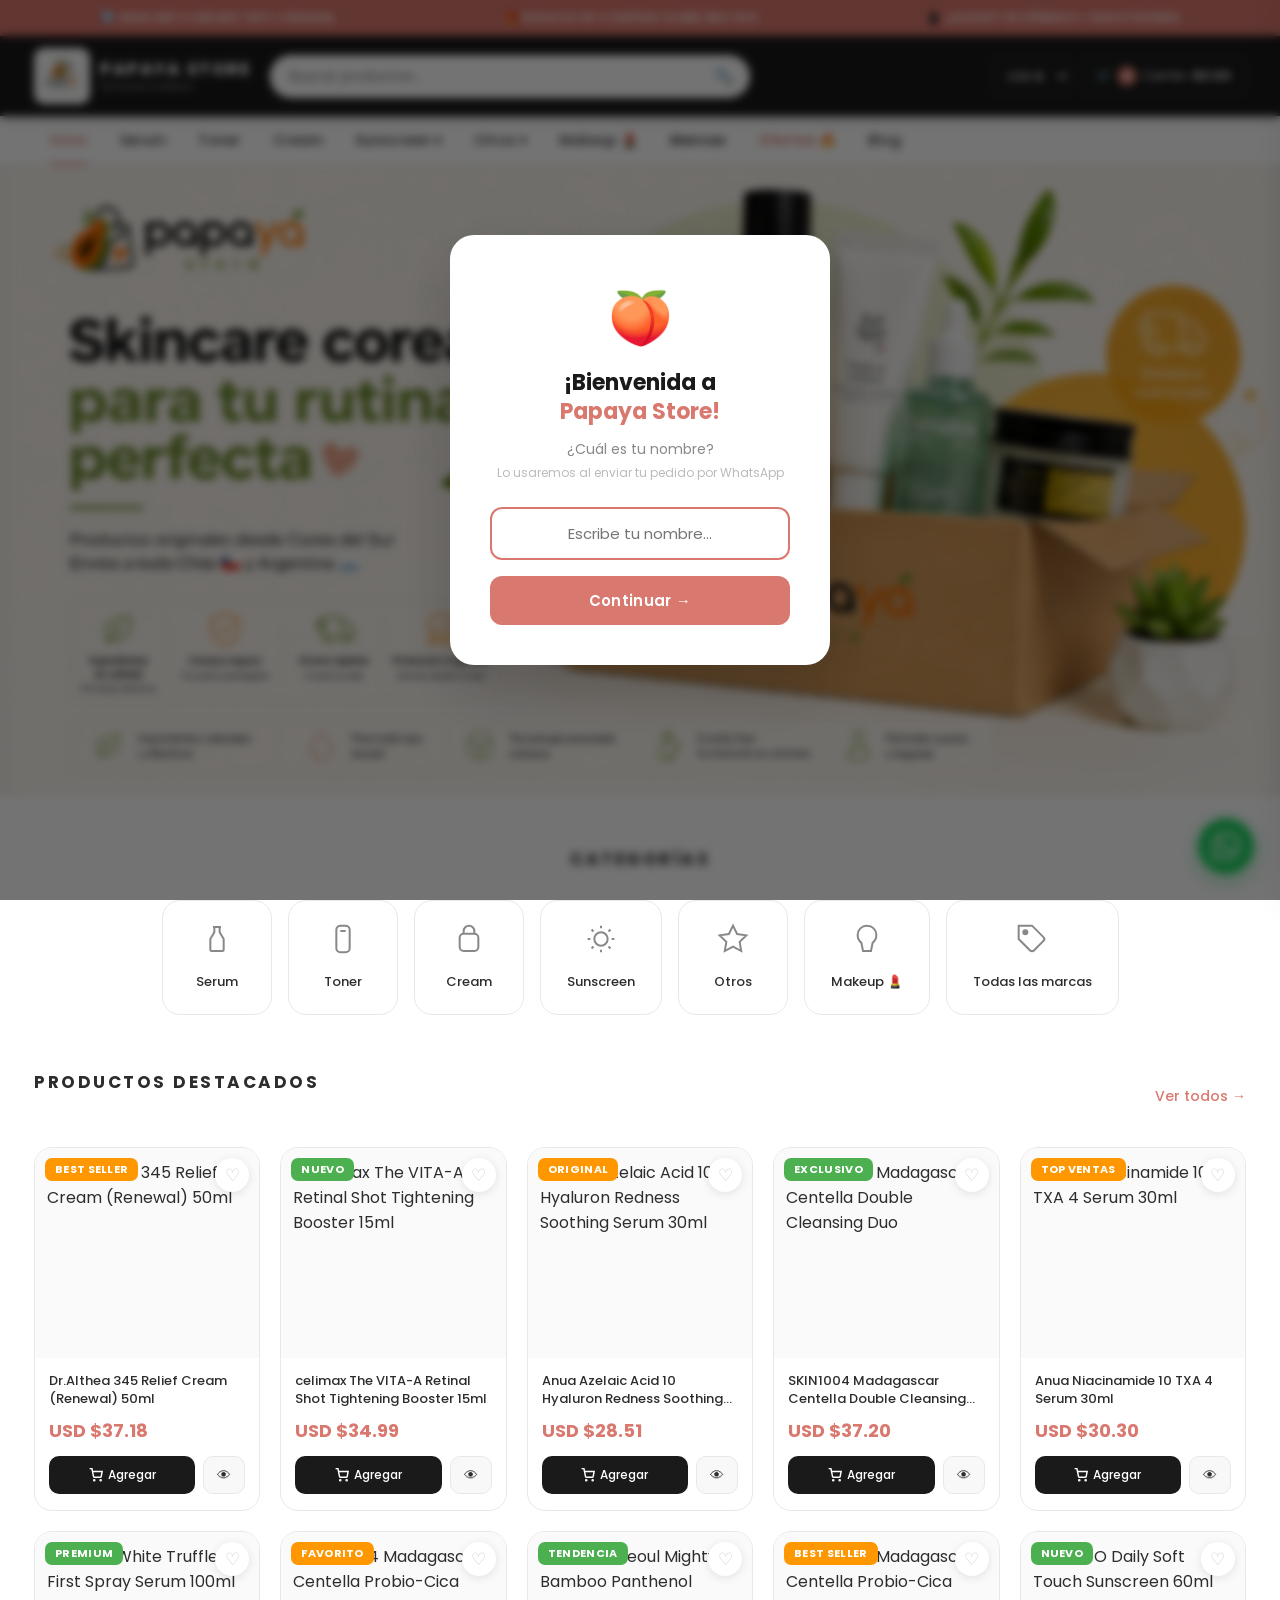
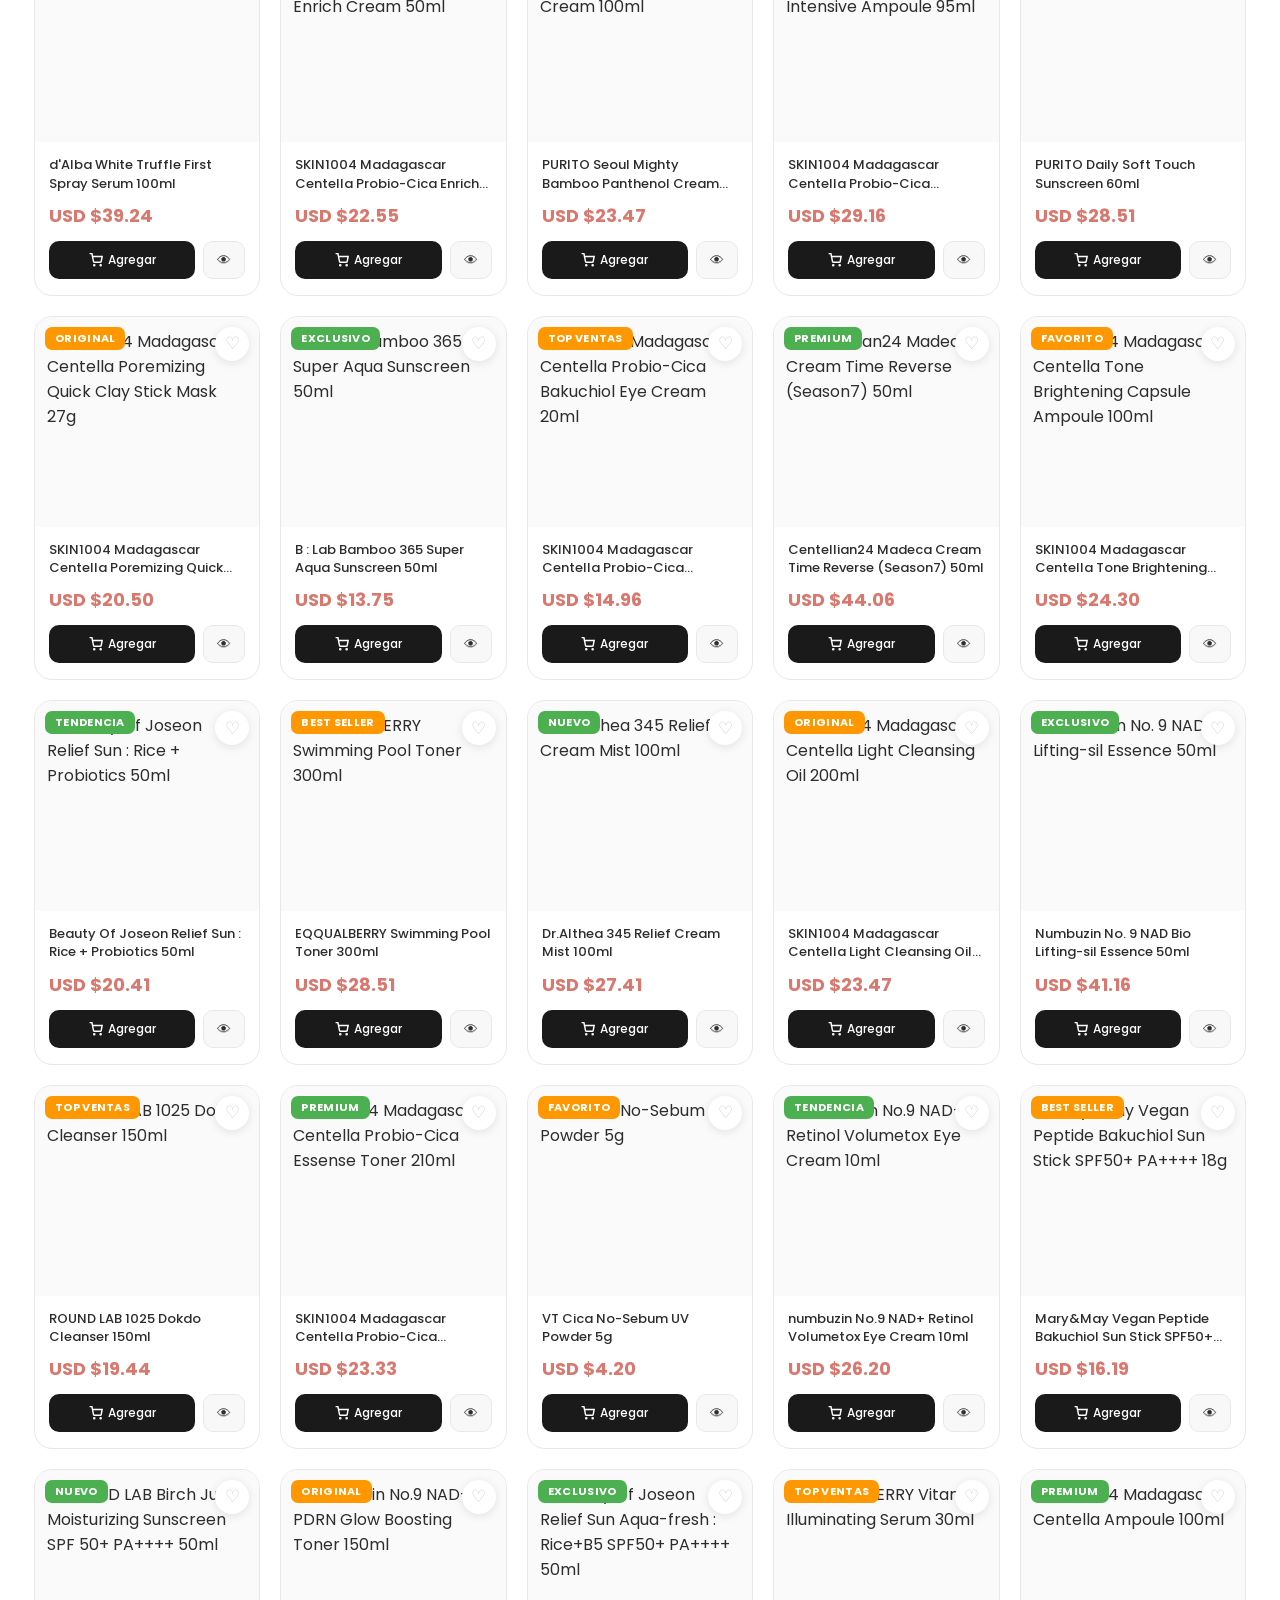
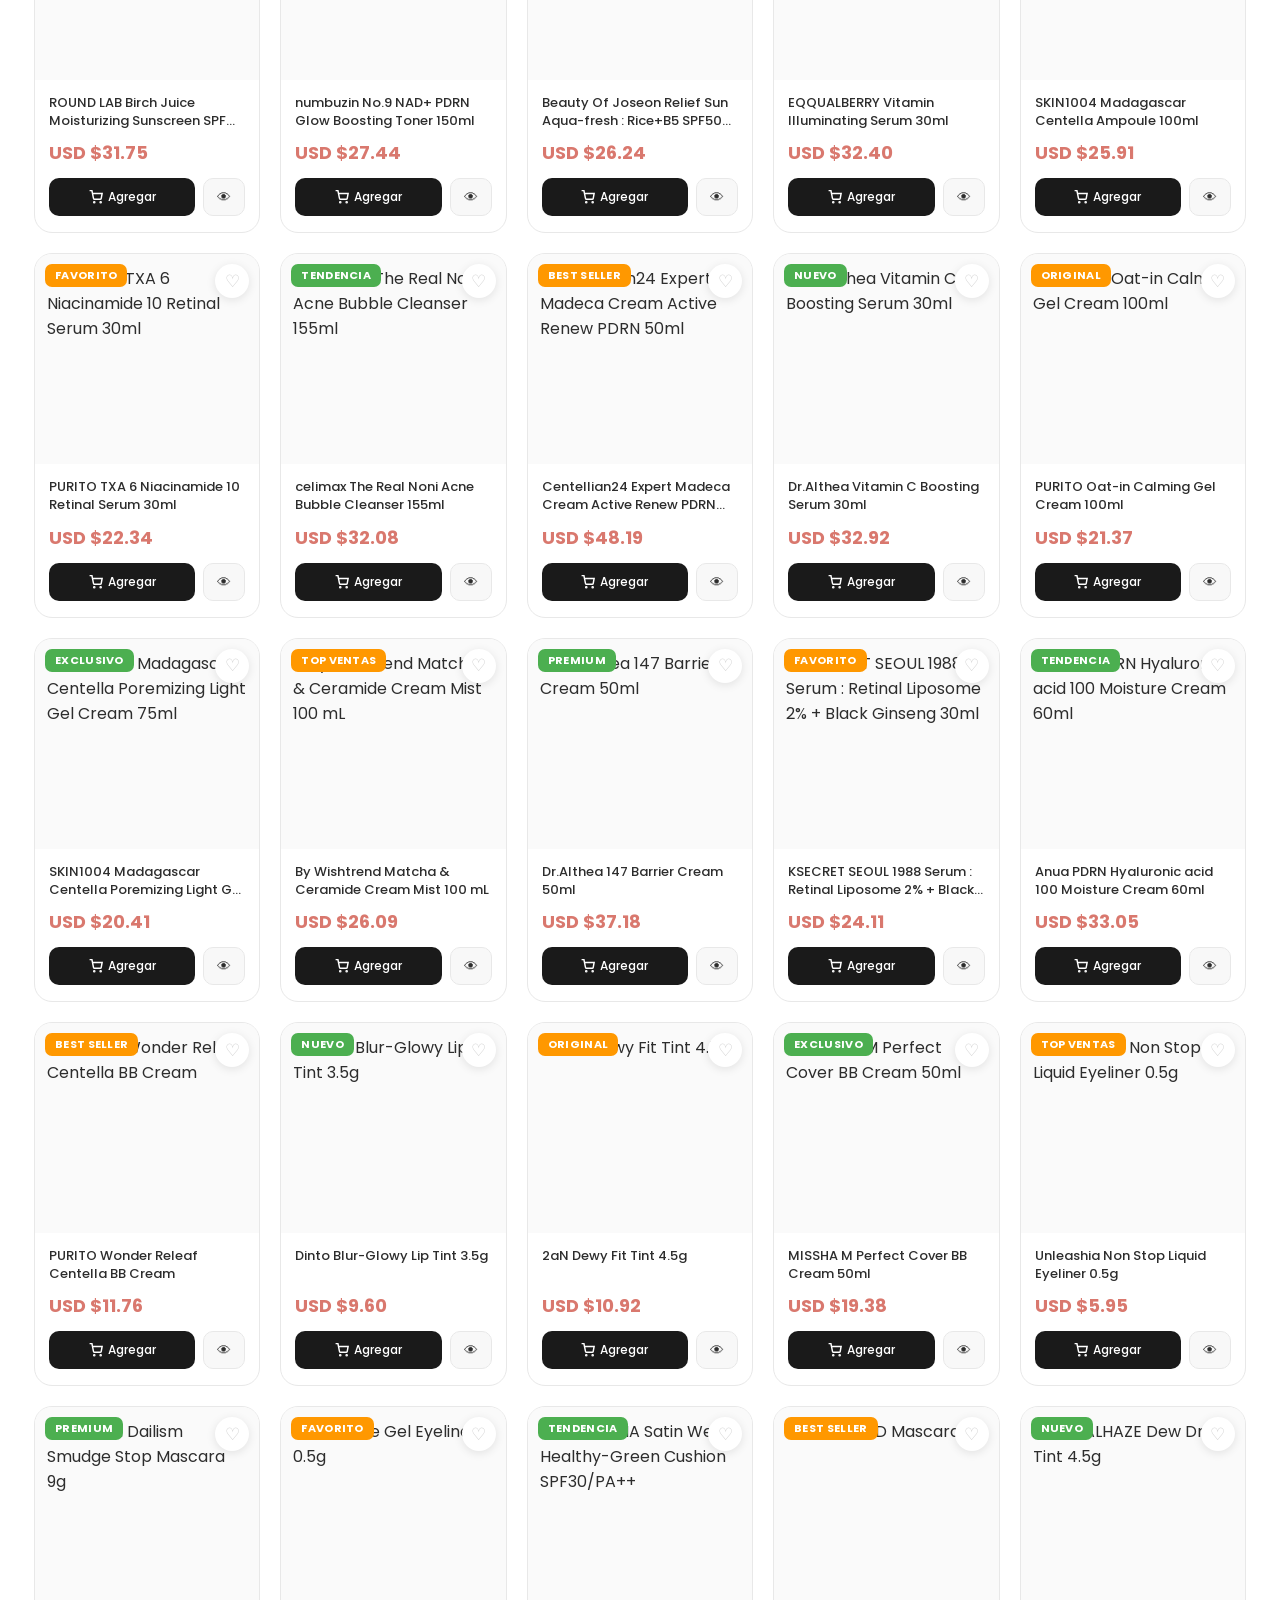
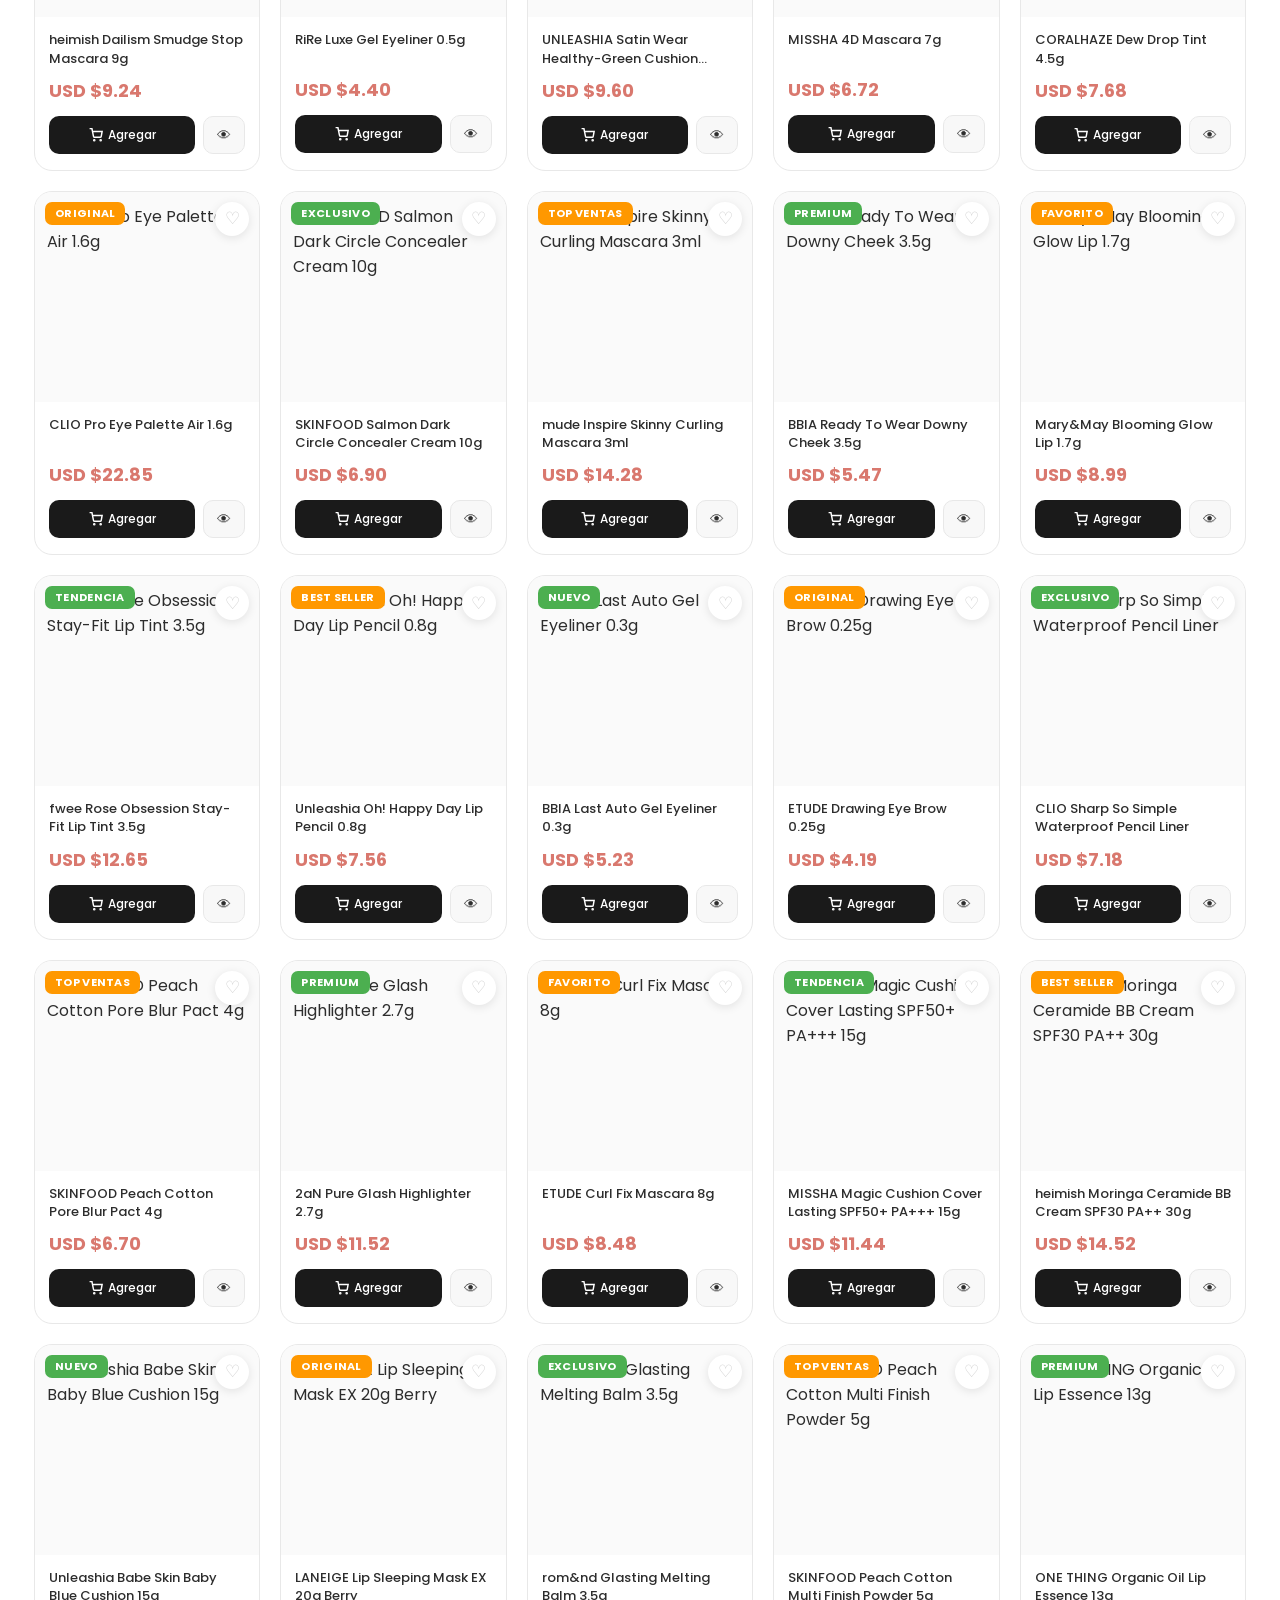
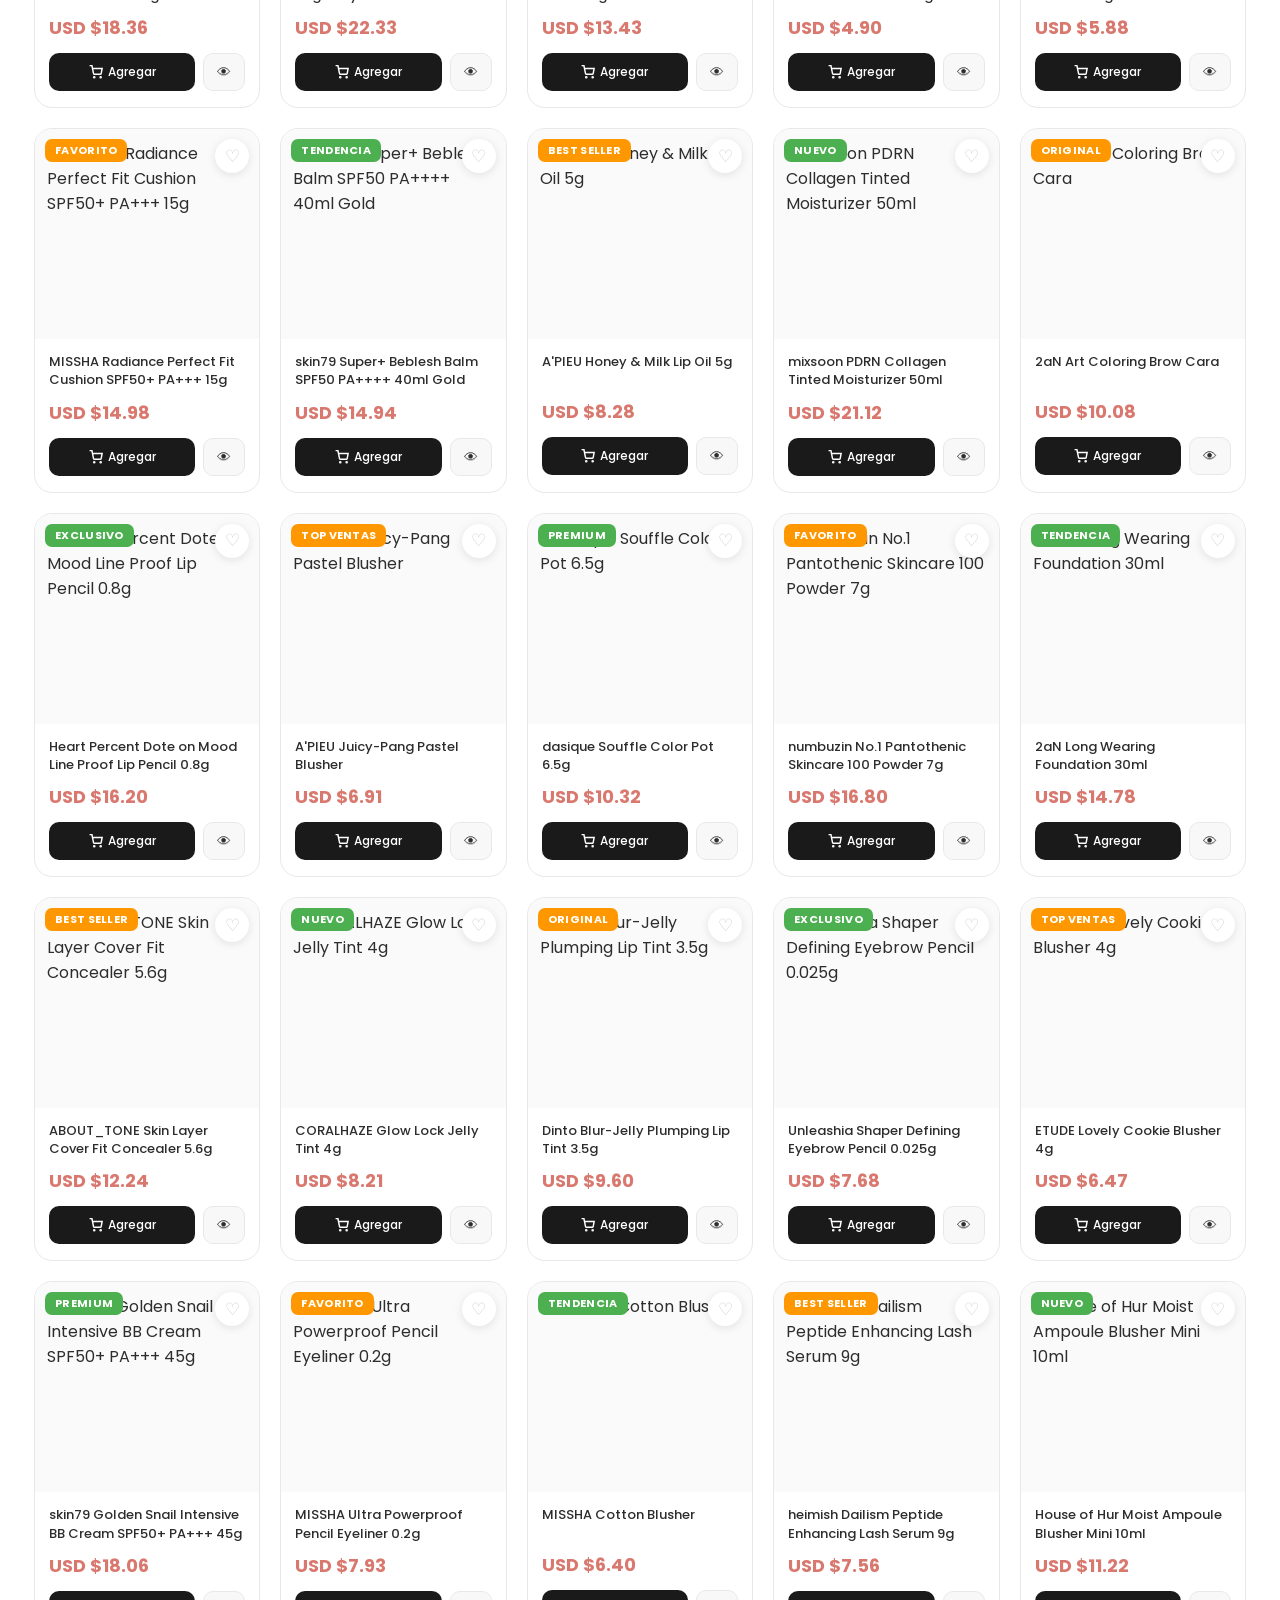
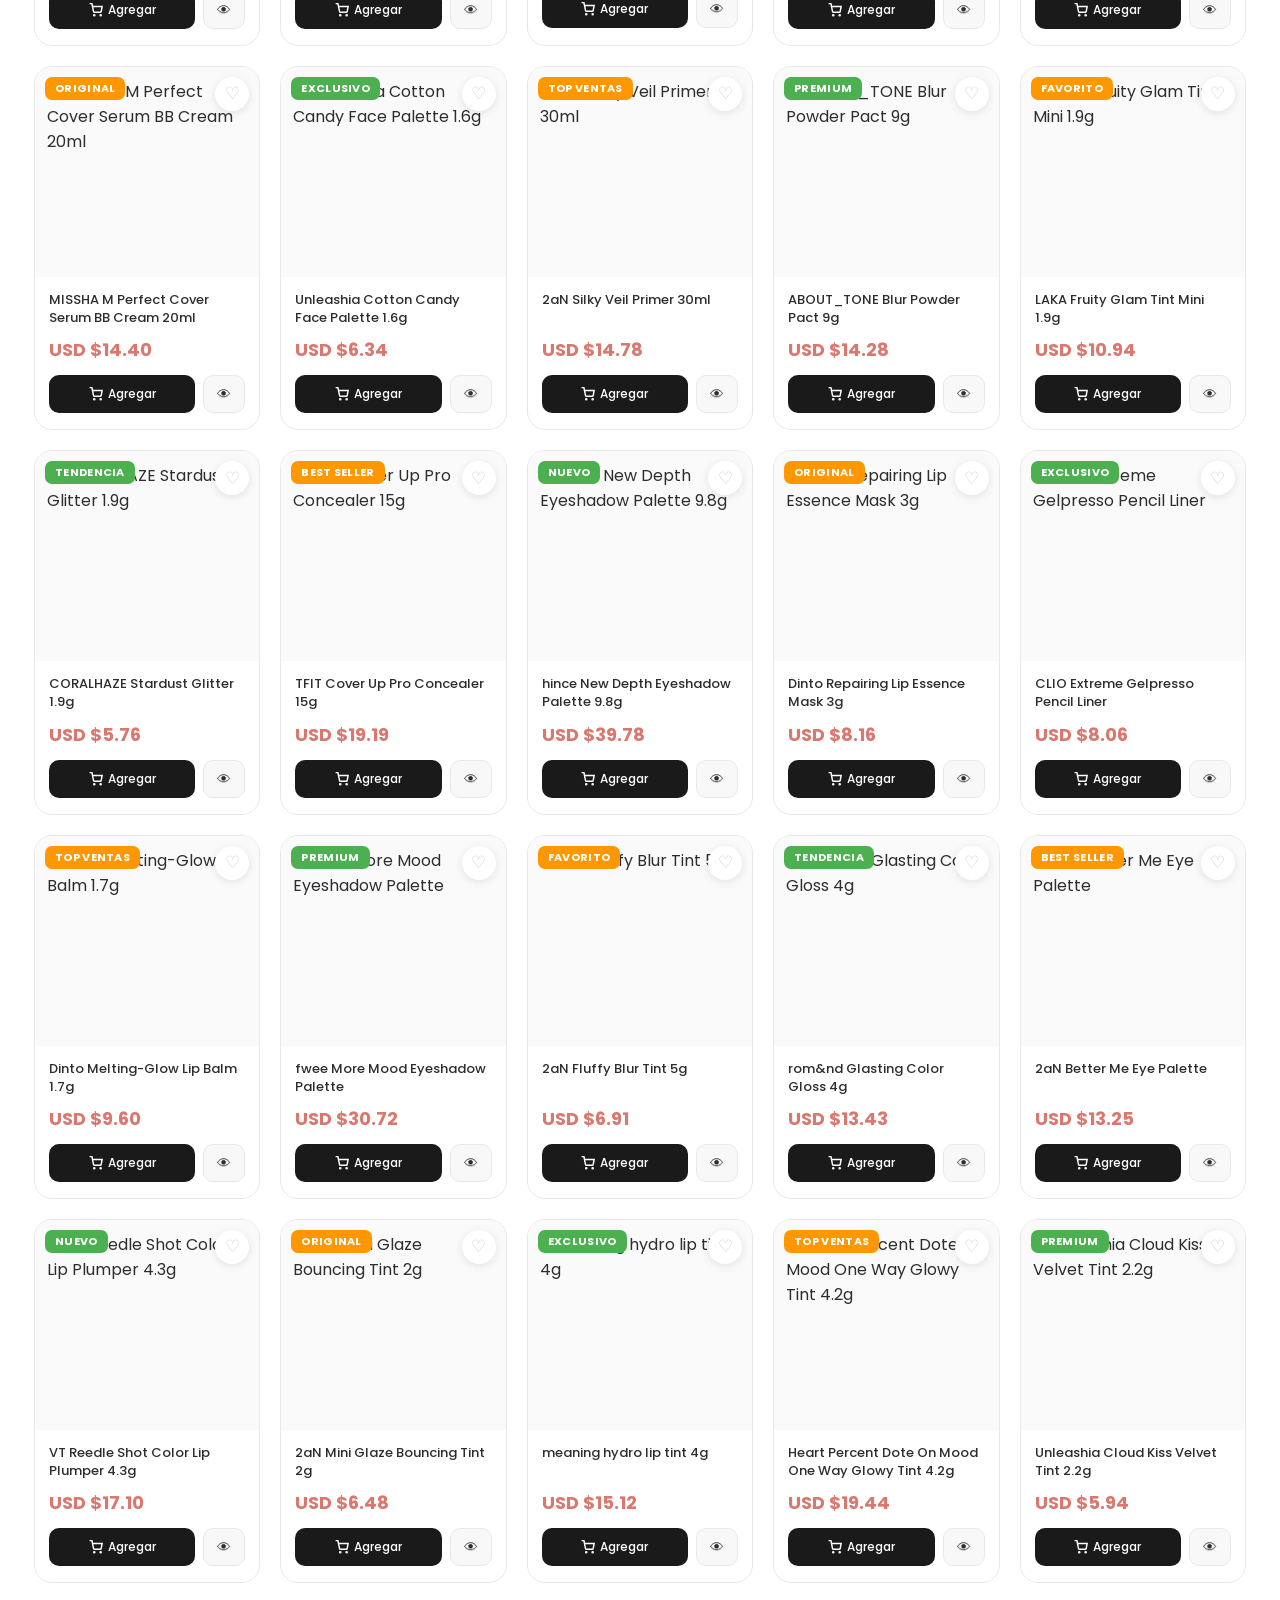
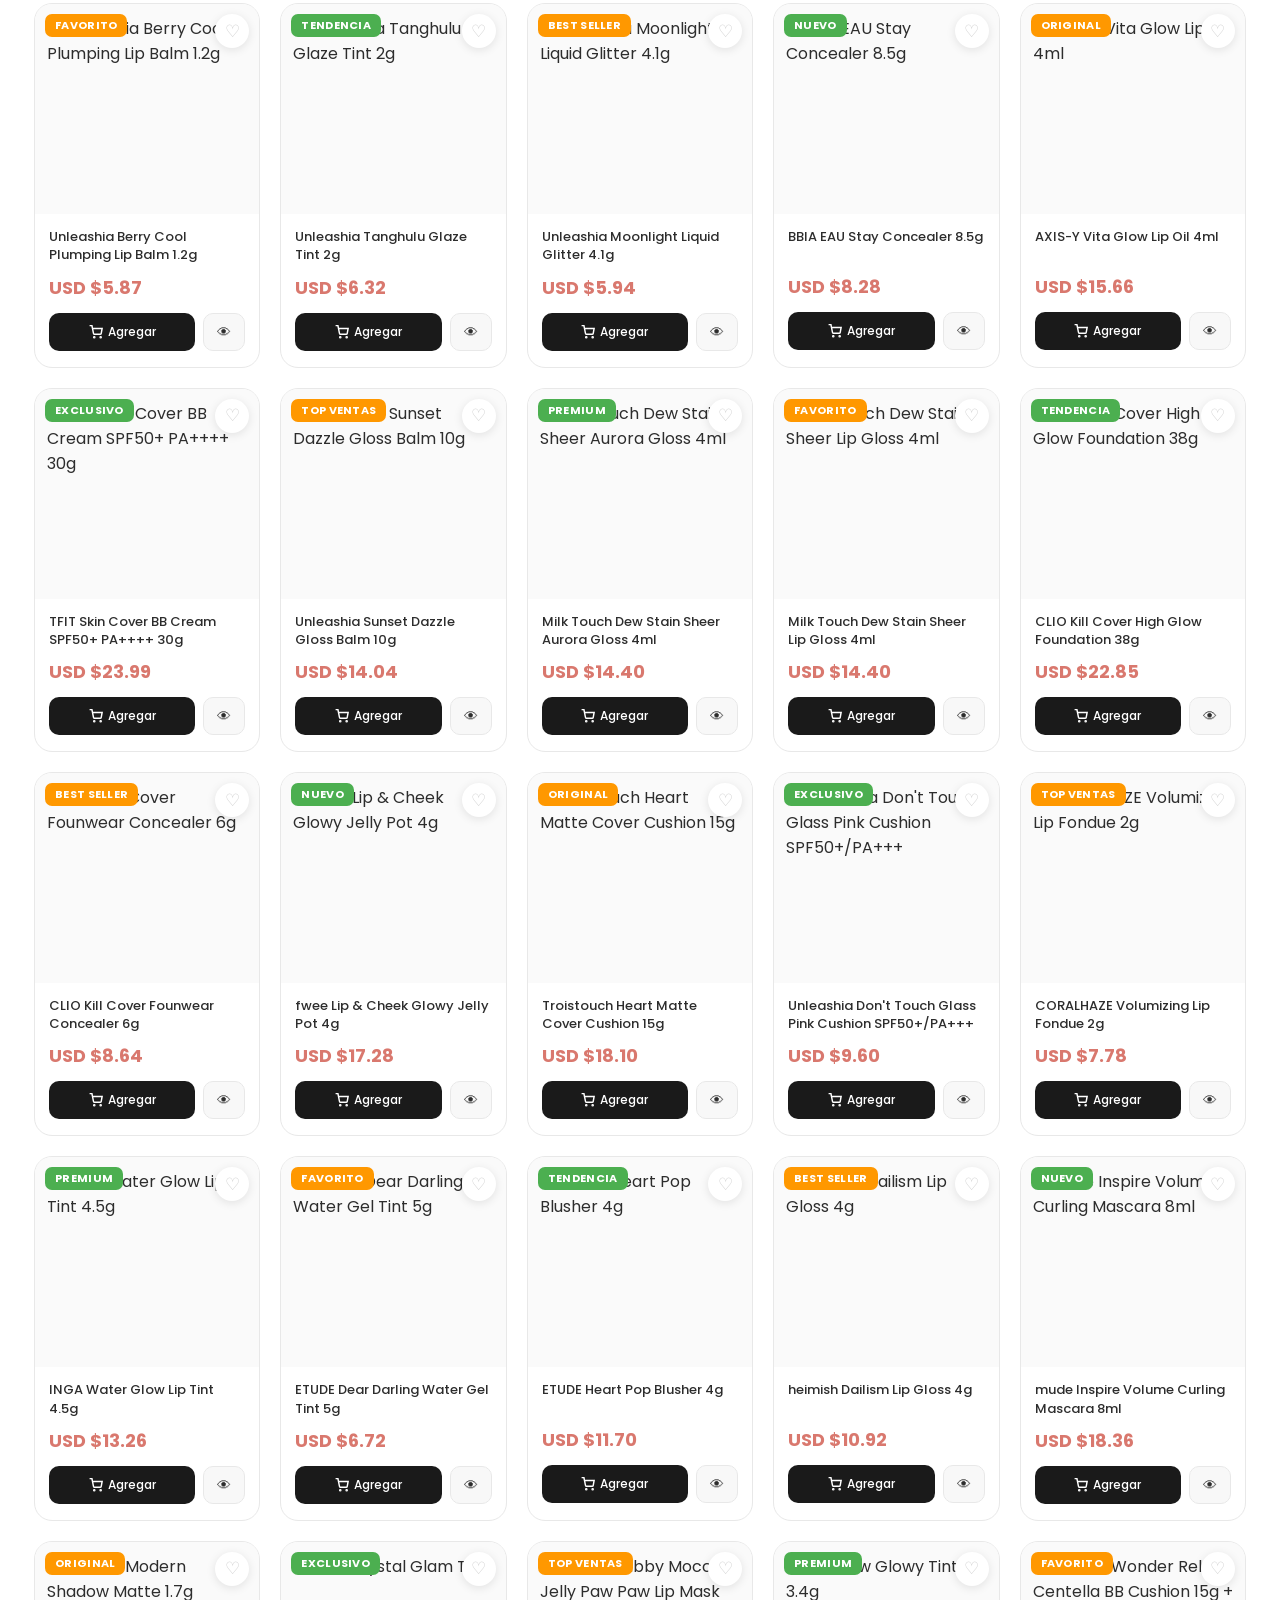
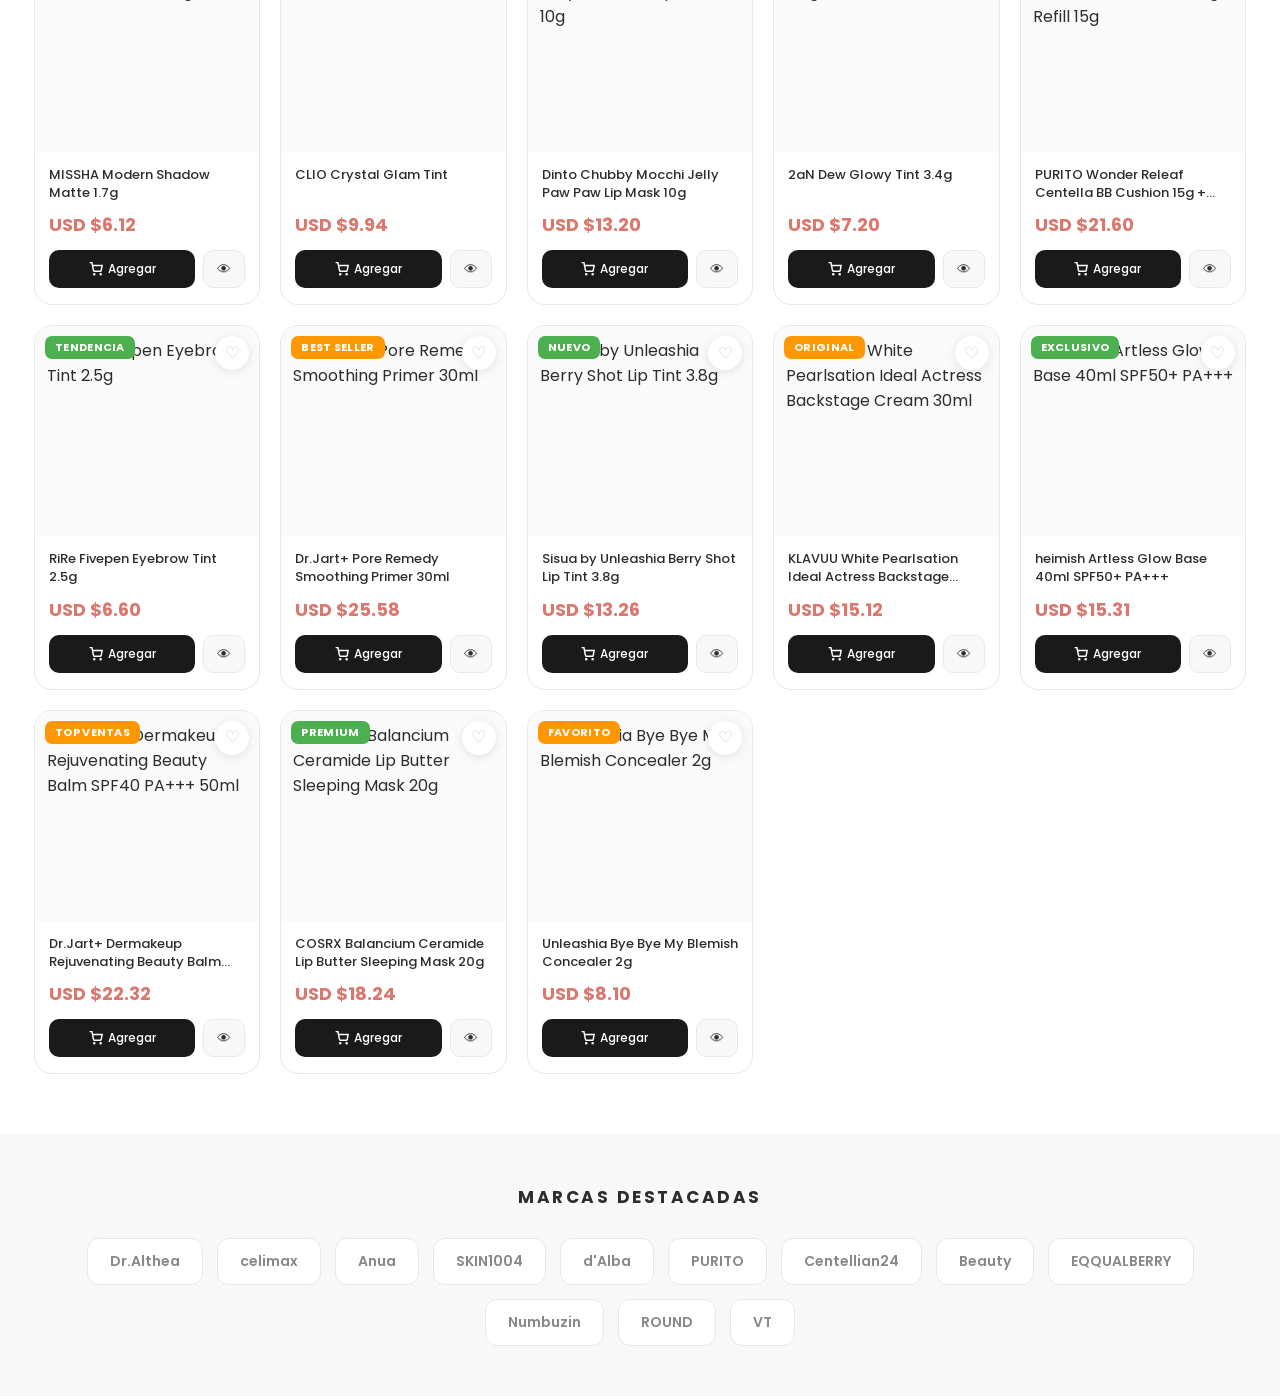
==== index.html @ 9beea519 "Add files via upload" ====
<!DOCTYPE html>
<html lang="es">
<head>
<meta charset="UTF-8">
<meta name="viewport" content="width=device-width,initial-scale=1">
<title>Papaya Store - Skincare Coreano</title>
<link href="https://fonts.googleapis.com/css2?family=Poppins:wght@300;400;500;600;700&display=swap" rel="stylesheet">
<link rel="stylesheet" href="css/style.css">
</head>
<body>

<!-- ANNOUNCE BAR -->
<div class="announce-bar">
  <div class="announce-items">
<span>💎 SKINCARE COREANO 100% ORIGINAL</span>
    <span>🎁 REGALOS EN COMPRAS SOBRE $60.000</span>
    <span>📱 ¿DUDAS? ESCRÍBENOS +56947326885</span>
  </div>
</div>

<!-- HEADER -->
<header class="header">
  <div class="header-inner">
    <div class="logo">
      <img src="img/logo.png" alt="Papaya Store" onerror="this.style.display='none'">
      <div class="logo-text">
        <span class="logo-name">PAPAYA STORE</span>
        <span class="logo-sub">Skincare Coreano</span>
      </div>
    </div>
    <div class="search-bar">
      <input type="text" id="searchInput" placeholder="Buscar productos...">
      <button>🔍</button>
    </div>
    <div class="header-actions">
      <div class="currency-wrap">
        <select id="currencySelect" onchange="cambiarMoneda(this.value)">
          <option value="usd">USD $</option>
          <option value="clp">CLP $</option>
          <option value="ars">ARS $</option>
        </select>
      </div>
<button class="btn-cart" onclick="toggleCart()">
        🛒 <span class="cart-badge-num" id="cartBadge">0</span>
        <span>Carrito</span>
        <span id="cartHeaderTotal">$0</span>
      </button>
    </div>
  </div>
</header>

<!-- NAV -->
<nav class="nav">
  <div class="nav-inner">
    <a href="#" class="nav-link active" data-cat="Todos" onclick="navClick(this,'Todos')">Inicio</a>
    <a href="#" class="nav-link" data-cat="Serum" onclick="navClick(this,'Serum')">Serum</a>
    <a href="#" class="nav-link" data-cat="Toner" onclick="navClick(this,'Toner')">Toner</a>
    <a href="#" class="nav-link" data-cat="Cream" onclick="navClick(this,'Cream')">Cream</a>
    <a href="#" class="nav-link" data-cat="Sunscreen" onclick="navClick(this,'Sunscreen')">Sunscreen ▾</a>
    <a href="#" class="nav-link" data-cat="Otros" onclick="navClick(this,'Otros')">Otros ▾</a>
    <a href="#" class="nav-link" data-cat="Makeup" onclick="navClick(this,'Makeup')">Makeup 💄</a>
    <a href="#" class="nav-link nav-marcas">Marcas</a>
    <a href="#" class="nav-link nav-ofertas">Ofertas 🔥</a>
    <a href="#" class="nav-link">Blog</a>
  </div>
</nav>

<!-- HERO -->
<section class="hero">
  <div class="hero-banner-wrap">
    <img src="img/hero-banner.png" alt="Skincare Coreano para tu rutina perfecta" class="hero-banner-img" onclick="document.getElementById('productos').scrollIntoView({behavior:'smooth'})" style="cursor:pointer">
  </div>
</section>

<!-- CATEGORIES -->
<section class="cats-section">
  <h2 class="section-title">CATEGORÍAS</h2>
  <div class="cats-grid">
    <div class="cat-card" onclick="navTo('Serum')">
      <div class="cat-icon">
        <svg width="32" height="32" viewBox="0 0 24 24" fill="none" stroke="currentColor" stroke-width="1.5"><path d="M9 3h6M10 3v4l-3 5v8a1 1 0 001 1h8a1 1 0 001-1v-8l-3-5V3"/></svg>
      </div>
      <span>Serum</span>
    </div>
    <div class="cat-card" onclick="navTo('Toner')">
      <div class="cat-icon">
        <svg width="32" height="32" viewBox="0 0 24 24" fill="none" stroke="currentColor" stroke-width="1.5"><rect x="7" y="2" width="10" height="20" rx="3"/><line x1="10" y1="6" x2="14" y2="6"/></svg>
      </div>
      <span>Toner</span>
    </div>
    <div class="cat-card" onclick="navTo('Cream')">
      <div class="cat-icon">
        <svg width="32" height="32" viewBox="0 0 24 24" fill="none" stroke="currentColor" stroke-width="1.5"><rect x="5" y="8" width="14" height="13" rx="3"/><path d="M8 8V6a4 4 0 018 0v2"/></svg>
      </div>
      <span>Cream</span>
    </div>
    <div class="cat-card" onclick="navTo('Sunscreen')">
      <div class="cat-icon">
        <svg width="32" height="32" viewBox="0 0 24 24" fill="none" stroke="currentColor" stroke-width="1.5"><circle cx="12" cy="12" r="5"/><line x1="12" y1="2" x2="12" y2="4"/><line x1="12" y1="20" x2="12" y2="22"/><line x1="2" y1="12" x2="4" y2="12"/><line x1="20" y1="12" x2="22" y2="12"/><line x1="4.93" y1="4.93" x2="6.34" y2="6.34"/><line x1="17.66" y1="17.66" x2="19.07" y2="19.07"/><line x1="4.93" y1="19.07" x2="6.34" y2="17.66"/><line x1="17.66" y1="6.34" x2="19.07" y2="4.93"/></svg>
      </div>
      <span>Sunscreen</span>
    </div>
    <div class="cat-card" onclick="navTo('Otros')">
      <div class="cat-icon">
        <svg width="32" height="32" viewBox="0 0 24 24" fill="none" stroke="currentColor" stroke-width="1.5"><path d="M12 2l3.09 6.26L22 9.27l-5 4.87 1.18 6.88L12 17.77l-6.18 3.25L7 14.14 2 9.27l6.91-1.01L12 2z"/></svg>
      </div>
      <span>Otros</span>
    </div>
    <div class="cat-card" onclick="navTo('Makeup')">
      <div class="cat-icon">
        <svg width="32" height="32" viewBox="0 0 24 24" fill="none" stroke="currentColor" stroke-width="1.5"><path d="M12 2C8 2 5 5 5 9c0 2.4 1.1 4.5 2.8 5.9L9 21h6l1.2-6.1C17.9 13.5 19 11.4 19 9c0-4-3-7-7-7z"/><line x1="9" y1="21" x2="15" y2="21"/></svg>
      </div>
      <span>Makeup 💄</span>
    </div>
    <div class="cat-card" onclick="navTo('Todos')">
      <div class="cat-icon">
        <svg width="32" height="32" viewBox="0 0 24 24" fill="none" stroke="currentColor" stroke-width="1.5"><path d="M20.59 13.41l-7.17 7.17a2 2 0 01-2.83 0L2 12V2h10l8.59 8.59a2 2 0 010 2.82z"/><circle cx="7" cy="7" r="1.5" fill="currentColor"/></svg>
      </div>
      <span>Todas las marcas</span>
    </div>
  </div>
</section>

<!-- FEATURED PRODUCTS -->
<section class="featured-section">
  <div class="section-header">
    <h2 class="section-title">PRODUCTOS DESTACADOS</h2>
    <a href="#" class="ver-todos" onclick="navTo('Todos');return false;">Ver todos →</a>
  </div>
  <div id="productos" class="products-grid"></div>
</section>

<!-- BRANDS -->
<section class="brands-section">
  <h2 class="section-title">MARCAS DESTACADAS</h2>
  <div class="brands-grid" id="brandsGrid"></div>
</section>

<!-- CART OVERLAY + SIDEBAR -->
<div class="cart-overlay" id="cartOverlay" onclick="toggleCart()"></div>
<div class="cart-sidebar" id="cartSidebar">
  <div class="cart-header">
    <h3>Tu carrito (<span id="cartCount">0</span>)</h3>
    <button class="cart-close" onclick="toggleCart()">✕</button>
  </div>
  <div class="cart-items" id="cartItems">
    <div class="cart-empty"><div class="empty-icon">🛒</div><p>Tu carrito está vacío</p></div>
  </div>
  <div class="cart-footer">
    <div class="cart-subtotal">
      <span>Subtotal (<span id="cartCountFooter">0</span> productos)</span>
      <strong id="cartTotalFooter">$0</strong>
    </div>
    <button class="btn-whatsapp" onclick="finalizarWhatsapp()">
      <svg viewBox="0 0 24 24" fill="white" width="18" height="18"><path d="M17.472 14.382c-.297-.149-1.758-.867-2.03-.967-.273-.099-.471-.148-.67.15-.197.297-.767.966-.94 1.164-.173.199-.347.223-.644.075-.297-.15-1.255-.463-2.39-1.475-.883-.788-1.48-1.761-1.653-2.059-.173-.297-.018-.458.13-.606.134-.133.298-.347.446-.52.149-.174.198-.298.298-.497.099-.198.05-.371-.025-.52-.075-.149-.669-1.612-.916-2.207-.242-.579-.487-.5-.669-.51-.173-.008-.371-.01-.57-.01-.198 0-.52.074-.792.372-.272.297-1.04 1.016-1.04 2.479 0 1.462 1.065 2.875 1.213 3.074.149.198 2.096 3.2 5.077 4.487.709.306 1.262.489 1.694.625.712.227 1.36.195 1.871.118.571-.085 1.758-.719 2.006-1.413.248-.694.248-1.289.173-1.413-.074-.124-.272-.198-.57-.347m-5.421 7.403h-.004a9.87 9.87 0 01-5.031-1.378l-.361-.214-3.741.982.998-3.648-.235-.374a9.86 9.86 0 01-1.51-5.26c.001-5.45 4.436-9.884 9.888-9.884 2.64 0 5.122 1.03 6.988 2.898a9.825 9.825 0 012.893 6.994c-.003 5.45-4.437 9.884-9.885 9.884m8.413-18.297A11.815 11.815 0 0012.05 0C5.495 0 .16 5.335.157 11.892c0 2.096.547 4.142 1.588 5.945L.057 24l6.305-1.654a11.882 11.882 0 005.683 1.448h.005c6.554 0 11.89-5.335 11.893-11.893a11.821 11.821 0 00-3.48-8.413z"/></svg>
      FINALIZAR POR WHATSAPP
    </button>
    <div class="secure-badge">🔒 Compra 100% segura · Tus datos están protegidos</div>
    <div class="promo-box">
      <div class="promo-tag">PROMO DEL MES</div>
      <p><strong>Próximamente</strong><br>¡Prepárate para ofertas exclusivas! 🎁</p>
    </div>
    <div class="why-papaya">
      <strong>¿POR QUÉ PAPAYA STORE?</strong>
      <ul>
        <li>✓ Productos 100% originales</li>
        <li>✓ Precios competitivos</li>
<li>✓ Atención rápida por WhatsApp</li>
      </ul>
    </div>
  </div>
</div>

<!-- MODAL DETALLE -->
<div id="modal" class="modal">
  <div class="modal-box">
    <span onclick="cerrarModal()" class="modal-close">✕</span>
    <div id="detalle"></div>
  </div>
</div>

<!-- POPUP NOMBRE -->
<div class="name-overlay" id="nameOverlay">
  <div class="name-popup">
    <div class="name-popup-logo">🍑</div>
    <h2>¡Bienvenida a<br><span>Papaya Store!</span></h2>
    <p>¿Cuál es tu nombre?<br><small>Lo usaremos al enviar tu pedido por WhatsApp</small></p>
    <input type="text" id="nameInput" placeholder="Escribe tu nombre..." maxlength="40">
    <button class="name-btn" onclick="guardarNombre()">Continuar →</button>
  </div>
</div>


<!-- WHATSAPP FLOAT -->
<a href="https://wa.me/56947326885" target="_blank" class="wa-float" title="Contáctanos por WhatsApp">
  <svg viewBox="0 0 24 24" fill="white" width="28" height="28"><path d="M17.472 14.382c-.297-.149-1.758-.867-2.03-.967-.273-.099-.471-.148-.67.15-.197.297-.767.966-.94 1.164-.173.199-.347.223-.644.075-.297-.15-1.255-.463-2.39-1.475-.883-.788-1.48-1.761-1.653-2.059-.173-.297-.018-.458.13-.606.134-.133.298-.347.446-.52.149-.174.198-.298.298-.497.099-.198.05-.371-.025-.52-.075-.149-.669-1.612-.916-2.207-.242-.579-.487-.5-.669-.51-.173-.008-.371-.01-.57-.01-.198 0-.52.074-.792.372-.272.297-1.04 1.016-1.04 2.479 0 1.462 1.065 2.875 1.213 3.074.149.198 2.096 3.2 5.077 4.487.709.306 1.262.489 1.694.625.712.227 1.36.195 1.871.118.571-.085 1.758-.719 2.006-1.413.248-.694.248-1.289.173-1.413-.074-.124-.272-.198-.57-.347m-5.421 7.403h-.004a9.87 9.87 0 01-5.031-1.378l-.361-.214-3.741.982.998-3.648-.235-.374a9.86 9.86 0 01-1.51-5.26c.001-5.45 4.436-9.884 9.888-9.884 2.64 0 5.122 1.03 6.988 2.898a9.825 9.825 0 012.893 6.994c-.003 5.45-4.437 9.884-9.885 9.884m8.413-18.297A11.815 11.815 0 0012.05 0C5.495 0 .16 5.335.157 11.892c0 2.096.547 4.142 1.588 5.945L.057 24l6.305-1.654a11.882 11.882 0 005.683 1.448h.005c6.554 0 11.89-5.335 11.893-11.893a11.821 11.821 0 00-3.48-8.413z"/></svg>
</a>

<script src="js/app.js"></script>
</body>
</html>
---- css/style.css ----
:root {
  --coral: #d9786e;
  --coral-light: #f5e8e6;
  --dark: #1a1a1a;
  --light-bg: #f8f8f8;
  --border: #e8e8e8;
  --text: #2d2d2d;
  --text-light: #888;
  --green-wa: #25d366;
  --shadow: 0 4px 20px rgba(0,0,0,.07);
}

* { box-sizing: border-box; margin: 0; padding: 0; }
body { font-family: Poppins, sans-serif; background: #fff; color: var(--text); }
a { text-decoration: none; }

/* ── ANNOUNCE BAR ── */
.announce-bar {
  background: var(--coral);
  color: #fff;
  font-size: 12px;
  font-weight: 500;
  padding: 9px 20px;
  letter-spacing: .3px;
}
.announce-items {
  display: flex;
  justify-content: space-around;
  flex-wrap: wrap;
  gap: 8px;
}
.announce-items span { white-space: nowrap; }

/* ── HEADER ── */
.header {
  background: var(--dark);
  padding: 12px 0;
  position: sticky;
  top: 0;
  z-index: 100;
  box-shadow: 0 2px 10px rgba(0,0,0,.3);
}
.header-inner {
  max-width: 1260px;
  margin: 0 auto;
  padding: 0 24px;
  display: flex;
  align-items: center;
  gap: 20px;
}
.logo {
  display: flex;
  align-items: center;
  gap: 10px;
  min-width: 170px;
}
.logo img {
  width: 56px;
  height: 56px;
  object-fit: contain;
  filter: none;
  background: #fff;
  border-radius: 10px;
  padding: 4px;
}
.logo-text { display: flex; flex-direction: column; line-height: 1.2; }
.logo-name { color: #fff; font-size: 17px; font-weight: 700; letter-spacing: 1.5px; }
.logo-sub { color: #aaa; font-size: 11px; font-weight: 300; }

.search-bar {
  flex: 1;
  max-width: 480px;
  display: flex;
  background: #fff;
  border-radius: 28px;
  overflow: hidden;
}
.search-bar input {
  flex: 1;
  border: none;
  padding: 11px 20px;
  font-family: Poppins, sans-serif;
  font-size: 14px;
  outline: none;
  color: var(--text);
}
.search-bar button {
  background: none;
  border: none;
  padding: 0 16px;
  cursor: pointer;
  font-size: 16px;
}

.header-actions {
  display: flex;
  align-items: center;
  gap: 10px;
  margin-left: auto;
}
.currency-wrap select {
  background: transparent;
  border: 1px solid #444;
  color: #fff;
  padding: 7px 10px;
  border-radius: 8px;
  cursor: pointer;
  font-family: Poppins, sans-serif;
  font-size: 13px;
}
.currency-wrap select option { background: var(--dark); }

.btn-account {
  background: transparent;
  border: none;
  color: #ccc;
  cursor: pointer;
  font-family: Poppins, sans-serif;
  font-size: 13px;
  white-space: nowrap;
  padding: 6px 4px;
}
.btn-cart {
  background: transparent;
  border: 1px solid #444;
  color: #fff;
  cursor: pointer;
  font-family: Poppins, sans-serif;
  font-size: 13px;
  padding: 8px 14px;
  border-radius: 10px;
  white-space: nowrap;
  display: flex;
  align-items: center;
  gap: 5px;
  transition: border-color .2s;
}
.btn-cart:hover { border-color: var(--coral); }
.cart-badge-num {
  background: var(--coral);
  color: #fff;
  border-radius: 50%;
  width: 20px;
  height: 20px;
  display: inline-flex;
  align-items: center;
  justify-content: center;
  font-size: 11px;
  font-weight: 700;
}
#cartHeaderTotal { color: #fff; font-weight: 600; }

/* ── NAV ── */
.nav {
  background: #fff;
  border-bottom: 1px solid var(--border);
  position: sticky;
  top: 68px;
  z-index: 99;
}
.nav-inner {
  max-width: 1260px;
  margin: 0 auto;
  padding: 0 24px;
  display: flex;
  overflow-x: auto;
}
.nav-link {
  display: block;
  padding: 14px 16px;
  color: var(--text);
  font-size: 14px;
  font-weight: 500;
  white-space: nowrap;
  position: relative;
  transition: color .15s;
}
.nav-link:hover { color: var(--coral); }
.nav-link.active { color: var(--coral); }
.nav-link.active::after {
  content: '';
  position: absolute;
  bottom: 0; left: 16px; right: 16px;
  height: 2px;
  background: var(--coral);
  border-radius: 2px;
}
.nav-ofertas { color: var(--coral) !important; font-weight: 600; }
.nav-marcas { font-weight: 600; }

/* ── HERO ── */
.hero { background: #f5f0eb; }
.hero-banner-wrap {
  position: relative;
  max-width: 1260px;
  margin: 0 auto;
  display: block;
}
.hero-banner-img {
  width: 100%;
  height: auto;
  display: block;
  border-radius: 0 0 16px 16px;
}
.hero-banner-btn {
  position: absolute;
  bottom: 22%;
  left: 4%;
  background: var(--dark);
  color: #fff;
  border: none;
  padding: 13px 28px;
  border-radius: 30px;
  font-family: Poppins, sans-serif;
  font-size: 14px;
  font-weight: 600;
  cursor: pointer;
  letter-spacing: .5px;
  transition: background .2s, transform .15s;
  box-shadow: 0 6px 20px rgba(0,0,0,.2);
}
.hero-banner-btn:hover { background: var(--coral); transform: translateY(-2px); }

/* ── CATEGORIES ── */
.cats-section {
  padding: 50px 24px 30px;
  max-width: 1260px;
  margin: 0 auto;
  text-align: center;
}
.section-title {
  font-size: 17px;
  font-weight: 700;
  letter-spacing: 2.5px;
  margin-bottom: 28px;
  color: var(--text);
}
.cats-grid {
  display: flex;
  justify-content: center;
  gap: 16px;
  flex-wrap: wrap;
}
.cat-card {
  display: flex;
  flex-direction: column;
  align-items: center;
  gap: 10px;
  padding: 22px 26px;
  background: #fff;
  border: 1px solid var(--border);
  border-radius: 18px;
  cursor: pointer;
  transition: all .2s;
  min-width: 110px;
  color: var(--text-light);
}
.cat-card:hover {
  border-color: var(--coral);
  color: var(--coral);
  box-shadow: 0 6px 20px rgba(217,120,110,.15);
  transform: translateY(-3px);
}
.cat-card span { font-size: 13px; font-weight: 500; color: var(--text); }
.cat-card:hover span { color: var(--coral); }

/* ── FEATURED / PRODUCTS ── */
.featured-section {
  padding: 24px 24px 60px;
  max-width: 1260px;
  margin: 0 auto;
}
.section-header {
  display: flex;
  align-items: center;
  justify-content: space-between;
  margin-bottom: 24px;
}
.ver-todos {
  color: var(--coral);
  font-size: 14px;
  font-weight: 500;
}
.ver-todos:hover { text-decoration: underline; }

.products-grid {
  display: grid;
  grid-template-columns: repeat(auto-fill, minmax(215px, 1fr));
  gap: 20px;
}
.product-card {
  background: #fff;
  border: 1px solid var(--border);
  border-radius: 18px;
  overflow: hidden;
  position: relative;
  transition: box-shadow .25s, transform .25s;
}
.product-card:hover {
  box-shadow: 0 10px 36px rgba(0,0,0,.1);
  transform: translateY(-4px);
}
.card-img-wrap {
  position: relative;
  background: #fafafa;
}
.card-img-wrap img {
  width: 100%;
  height: 210px;
  object-fit: contain;
  padding: 12px;
  display: block;
}
.card-badge {
  position: absolute;
  top: 10px;
  left: 10px;
  padding: 3px 10px;
  border-radius: 7px;
  font-size: 11px;
  font-weight: 700;
  letter-spacing: .3px;
}
.badge-discount { background: var(--coral); color: #fff; }
.badge-bestseller { background: #ff9800; color: #fff; }
.badge-nuevo { background: #4caf50; color: #fff; }
.card-wishlist {
  position: absolute;
  top: 10px;
  right: 10px;
  background: #fff;
  border: none;
  border-radius: 50%;
  width: 34px;
  height: 34px;
  display: flex;
  align-items: center;
  justify-content: center;
  cursor: pointer;
  box-shadow: 0 2px 10px rgba(0,0,0,.1);
  font-size: 17px;
  color: #ccc;
  transition: color .2s;
}
.card-wishlist:hover { color: var(--coral); }
.card-wishlist.liked { color: var(--coral); }

.card-body { padding: 14px 14px 16px; }
.card-name {
  font-size: 13px;
  font-weight: 500;
  color: var(--text);
  line-height: 1.4;
  margin-bottom: 9px;
  display: -webkit-box;
  -webkit-line-clamp: 2;
  -webkit-box-orient: vertical;
  overflow: hidden;
  min-height: 36px;
}
.card-price { display: flex; align-items: baseline; gap: 8px; margin-bottom: 12px; }
.price-main { font-size: 18px; font-weight: 700; color: var(--coral); }
.price-old { font-size: 13px; color: #bbb; text-decoration: line-through; }
.card-actions { display: flex; gap: 8px; }
.btn-add-cart {
  flex: 1;
  background: var(--dark);
  color: #fff;
  border: none;
  padding: 10px;
  border-radius: 10px;
  cursor: pointer;
  font-family: Poppins, sans-serif;
  font-size: 12px;
  font-weight: 500;
  display: flex;
  align-items: center;
  justify-content: center;
  gap: 5px;
  transition: background .2s;
}
.btn-add-cart:hover { background: var(--coral); }
.btn-detail {
  background: var(--light-bg);
  color: var(--text);
  border: 1px solid var(--border);
  padding: 10px 13px;
  border-radius: 10px;
  cursor: pointer;
  font-size: 14px;
  transition: border-color .2s;
}
.btn-detail:hover { border-color: var(--coral); }

/* ── BRANDS ── */
.brands-section {
  background: var(--light-bg);
  padding: 50px 24px;
  text-align: center;
}
.brands-grid {
  display: flex;
  justify-content: center;
  flex-wrap: wrap;
  gap: 14px;
  max-width: 1260px;
  margin: 0 auto;
}
.brand-item {
  background: #fff;
  border: 1px solid var(--border);
  border-radius: 12px;
  padding: 12px 22px;
  font-size: 14px;
  font-weight: 600;
  color: var(--text-light);
  cursor: pointer;
  transition: all .2s;
}
.brand-item:hover {
  border-color: var(--coral);
  color: var(--coral);
  box-shadow: 0 4px 14px rgba(217,120,110,.15);
}

/* ── CART SIDEBAR ── */
.cart-overlay {
  display: none;
  position: fixed;
  inset: 0;
  background: rgba(0,0,0,.5);
  z-index: 200;
  backdrop-filter: blur(2px);
}
.cart-overlay.open { display: block; }
.cart-sidebar {
  position: fixed;
  top: 0;
  right: -440px;
  width: 420px;
  height: 100vh;
  background: #fff;
  z-index: 201;
  display: flex;
  flex-direction: column;
  transition: right .3s cubic-bezier(.4,0,.2,1);
  box-shadow: -8px 0 40px rgba(0,0,0,.12);
}
.cart-sidebar.open { right: 0; }
.cart-header {
  display: flex;
  align-items: center;
  justify-content: space-between;
  padding: 20px 22px;
  border-bottom: 1px solid var(--border);
}
.cart-header h3 { font-size: 16px; font-weight: 600; }
.cart-close {
  background: none;
  border: none;
  font-size: 19px;
  cursor: pointer;
  color: var(--text-light);
  width: 32px;
  height: 32px;
  border-radius: 50%;
  display: flex;
  align-items: center;
  justify-content: center;
  transition: background .15s;
}
.cart-close:hover { background: var(--light-bg); }
.cart-items {
  flex: 1;
  overflow-y: auto;
  padding: 4px 22px;
}
.cart-empty {
  text-align: center;
  padding: 50px 20px;
  color: var(--text-light);
}
.empty-icon { font-size: 52px; margin-bottom: 12px; }

.cart-item {
  display: flex;
  gap: 12px;
  padding: 16px 0;
  border-bottom: 1px solid var(--border);
  align-items: flex-start;
}
.cart-item img {
  width: 72px;
  height: 72px;
  object-fit: contain;
  border: 1px solid var(--border);
  border-radius: 10px;
  background: #fafafa;
  padding: 4px;
}
.cart-item-info { flex: 1; }
.cart-item-name {
  font-size: 13px;
  font-weight: 500;
  line-height: 1.4;
  margin-bottom: 6px;
  display: -webkit-box;
  -webkit-line-clamp: 2;
  -webkit-box-orient: vertical;
  overflow: hidden;
}
.cart-item-price { font-size: 15px; font-weight: 700; color: var(--coral); }
.cart-item-controls {
  display: flex;
  align-items: center;
  gap: 8px;
  margin-top: 8px;
}
.cart-item-controls button {
  width: 28px;
  height: 28px;
  border: 1px solid var(--border);
  background: #fff;
  border-radius: 7px;
  cursor: pointer;
  font-size: 15px;
  display: flex;
  align-items: center;
  justify-content: center;
  transition: border-color .15s;
}
.cart-item-controls button:hover { border-color: var(--coral); }
.cart-item-controls span { font-size: 14px; font-weight: 600; min-width: 22px; text-align: center; }
.cart-item-remove {
  background: none;
  border: none;
  color: #ccc;
  cursor: pointer;
  font-size: 16px;
  padding: 0 2px;
  transition: color .15s;
}
.cart-item-remove:hover { color: var(--coral); }

.cart-footer {
  padding: 16px 22px 20px;
  border-top: 1px solid var(--border);
  display: flex;
  flex-direction: column;
  gap: 12px;
  overflow-y: auto;
}
.cart-subtotal {
  display: flex;
  justify-content: space-between;
  align-items: center;
  font-size: 14px;
  color: var(--text-light);
}
.cart-subtotal strong { font-size: 20px; font-weight: 700; color: var(--text); }
.btn-whatsapp {
  background: var(--green-wa);
  color: #fff;
  border: none;
  padding: 14px;
  border-radius: 12px;
  font-family: Poppins, sans-serif;
  font-size: 14px;
  font-weight: 600;
  cursor: pointer;
  display: flex;
  align-items: center;
  justify-content: center;
  gap: 9px;
  letter-spacing: .5px;
  transition: background .2s, transform .15s;
}
.btn-whatsapp:hover { background: #1db954; transform: translateY(-1px); }
.secure-badge {
  text-align: center;
  font-size: 12px;
  color: #4caf50;
  font-weight: 500;
}
.promo-box {
  background: #fff7f6;
  border: 1px solid #f0cdc9;
  border-radius: 14px;
  padding: 14px 16px;
  text-align: center;
  font-size: 13px;
  line-height: 1.5;
}
.promo-tag {
  display: inline-block;
  background: var(--coral);
  color: #fff;
  padding: 2px 12px;
  border-radius: 12px;
  font-size: 10px;
  font-weight: 700;
  margin-bottom: 8px;
  letter-spacing: 1.5px;
}
.promo-code {
  display: inline-block;
  border: 2px dashed var(--coral);
  padding: 6px 18px;
  border-radius: 8px;
  font-weight: 700;
  font-size: 16px;
  color: var(--coral);
  margin-top: 8px;
  letter-spacing: 3px;
}
.why-papaya { font-size: 13px; }
.why-papaya strong { display: block; margin-bottom: 8px; font-size: 13px; }
.why-papaya ul { list-style: none; display: flex; flex-direction: column; gap: 5px; }
.why-papaya li { color: var(--text-light); font-size: 13px; }

/* ── MODAL ── */
.modal {
  display: none;
  position: fixed;
  inset: 0;
  background: rgba(0,0,0,.65);
  z-index: 300;
  padding: 20px;
  overflow-y: auto;
}
.modal-box {
  background: #fff;
  max-width: 680px;
  margin: 0 auto;
  padding: 32px;
  border-radius: 22px;
  position: relative;
}
.modal-close {
  position: absolute;
  top: 16px; right: 20px;
  font-size: 22px;
  cursor: pointer;
  color: var(--text-light);
  background: var(--light-bg);
  width: 34px; height: 34px;
  border-radius: 50%;
  display: flex; align-items: center; justify-content: center;
  transition: background .15s;
}
.modal-close:hover { background: var(--border); }
#detalle h2 { font-size: 19px; font-weight: 700; margin-bottom: 16px; padding-right: 30px; }
#detalle img { width: 100%; max-width: 220px; display: block; margin: 0 auto 20px; border-radius: 12px; }
#detalle h3 { font-size: 14px; font-weight: 600; color: var(--coral); margin: 16px 0 8px; }
#detalle p { font-size: 13px; line-height: 1.75; color: var(--text-light); }

/* ── WHATSAPP FLOAT ── */
.wa-float {
  position: fixed;
  bottom: 26px; right: 26px;
  width: 56px; height: 56px;
  background: var(--green-wa);
  border-radius: 50%;
  display: flex;
  align-items: center;
  justify-content: center;
  box-shadow: 0 6px 20px rgba(37,211,102,.45);
  z-index: 150;
  transition: transform .2s, box-shadow .2s;
}
.wa-float:hover { transform: scale(1.1); box-shadow: 0 8px 28px rgba(37,211,102,.55); }


/* ── POPUP NOMBRE ── */
.name-overlay {
  position: fixed;
  inset: 0;
  background: rgba(0,0,0,.55);
  z-index: 500;
  display: flex;
  align-items: center;
  justify-content: center;
  backdrop-filter: blur(4px);
  animation: fadeIn .3s ease;
}
.name-overlay.hidden { display: none; }
@keyframes fadeIn { from { opacity: 0 } to { opacity: 1 } }

.name-popup {
  background: #fff;
  border-radius: 24px;
  padding: 44px 40px 40px;
  text-align: center;
  max-width: 380px;
  width: 90%;
  box-shadow: 0 24px 60px rgba(0,0,0,.18);
  animation: popUp .35s cubic-bezier(.34,1.56,.64,1);
}
@keyframes popUp {
  from { transform: scale(.85); opacity: 0 }
  to   { transform: scale(1);   opacity: 1 }
}
.name-popup-logo { font-size: 52px; margin-bottom: 12px; }
.name-popup h2 {
  font-size: 22px;
  font-weight: 700;
  color: var(--dark);
  margin-bottom: 12px;
  line-height: 1.3;
}
.name-popup h2 span { color: var(--coral); }
.name-popup p {
  font-size: 14px;
  color: var(--text-light);
  margin-bottom: 24px;
  line-height: 1.6;
}
.name-popup small { font-size: 12px; color: #bbb; }
.name-popup input {
  width: 100%;
  padding: 13px 18px;
  border: 2px solid var(--border);
  border-radius: 12px;
  font-family: Poppins, sans-serif;
  font-size: 15px;
  outline: none;
  margin-bottom: 16px;
  transition: border-color .2s;
  color: var(--text);
  text-align: center;
}
.name-popup input:focus { border-color: var(--coral); }
.name-btn {
  width: 100%;
  background: var(--coral);
  color: #fff;
  border: none;
  padding: 13px;
  border-radius: 12px;
  font-family: Poppins, sans-serif;
  font-size: 15px;
  font-weight: 600;
  cursor: pointer;
  transition: background .2s, transform .15s;
  letter-spacing: .3px;
}
.name-btn:hover { background: #c96b61; transform: translateY(-1px); }

/* ── RESPONSIVE ── */
@media (max-width: 900px) {
  .hero-text h1 { font-size: 32px; }
  .hero-img { display: none; }
}
@media (max-width: 640px) {
  /* Header mobile: 2 filas */
  .header { padding: 10px 0; }
  .header-inner {
    flex-wrap: wrap;
    gap: 0;
    padding: 0 12px;
    row-gap: 8px;
  }

  /* Fila 1: Logo + Carrito */
  .logo {
    min-width: auto;
    flex: 1;
  }
  .logo img { width: 42px; height: 42px; }
  .logo-name { font-size: 14px; letter-spacing: .5px; white-space: nowrap; }
  .logo-sub { font-size: 10px; }

  .header-actions { gap: 6px; margin-left: 0; }
  .currency-wrap { display: none; }        /* Oculta moneda en móvil */
  .btn-cart {
    padding: 8px 12px;
    font-size: 12px;
    white-space: nowrap;
  }
  #cartHeaderTotal { display: none; }      /* Solo muestra ícono + número */

  /* Fila 2: Buscador completo */
  .search-bar {
    order: 3;
    width: 100%;
    max-width: 100%;
    flex: none;
  }
  .search-bar input { font-size: 13px; padding: 10px 14px; }

  /* Anuncio */
  .announce-bar { font-size: 11px; padding: 6px 12px; }
  .announce-items { flex-direction: column; align-items: center; gap: 3px; }

  /* Nav: sticky debajo del header (~116px) */
  .nav { top: 116px; }
  .nav-link { padding: 12px 11px; font-size: 13px; }

  /* Banner */
  .hero-banner-img { border-radius: 0; }

  /* Categorías: 2 columnas */
  .cats-grid { gap: 10px; }
  .cat-card { padding: 14px 10px; min-width: 0; flex: 1 1 calc(50% - 10px); max-width: calc(50% - 5px); }
  .cat-icon svg { width: 26px; height: 26px; }
  .cat-card span { font-size: 12px; }

  /* Secciones */
  .cats-section,
  .featured-section { padding-left: 12px; padding-right: 12px; }

  /* Productos: 2 columnas */
  .products-grid { grid-template-columns: repeat(2, 1fr); gap: 10px; }
  .card-img-wrap img { height: 155px; }
  .card-body { padding: 10px; }
  .card-name { font-size: 12px; min-height: 30px; -webkit-line-clamp: 2; }
  .price-main { font-size: 14px; }
  .btn-add-cart { font-size: 11px; padding: 8px 4px; gap: 3px; }
  .btn-detail { padding: 8px 10px; }

  /* Cart sidebar pantalla completa */
  .cart-sidebar { width: 100%; right: -100%; }
  .cart-footer { max-height: 55vh; }

  /* Popup nombre */
  .name-popup { padding: 30px 22px 26px; }
  .name-popup h2 { font-size: 20px; }

  /* Brands */
  .brands-section { padding: 30px 12px; }
}
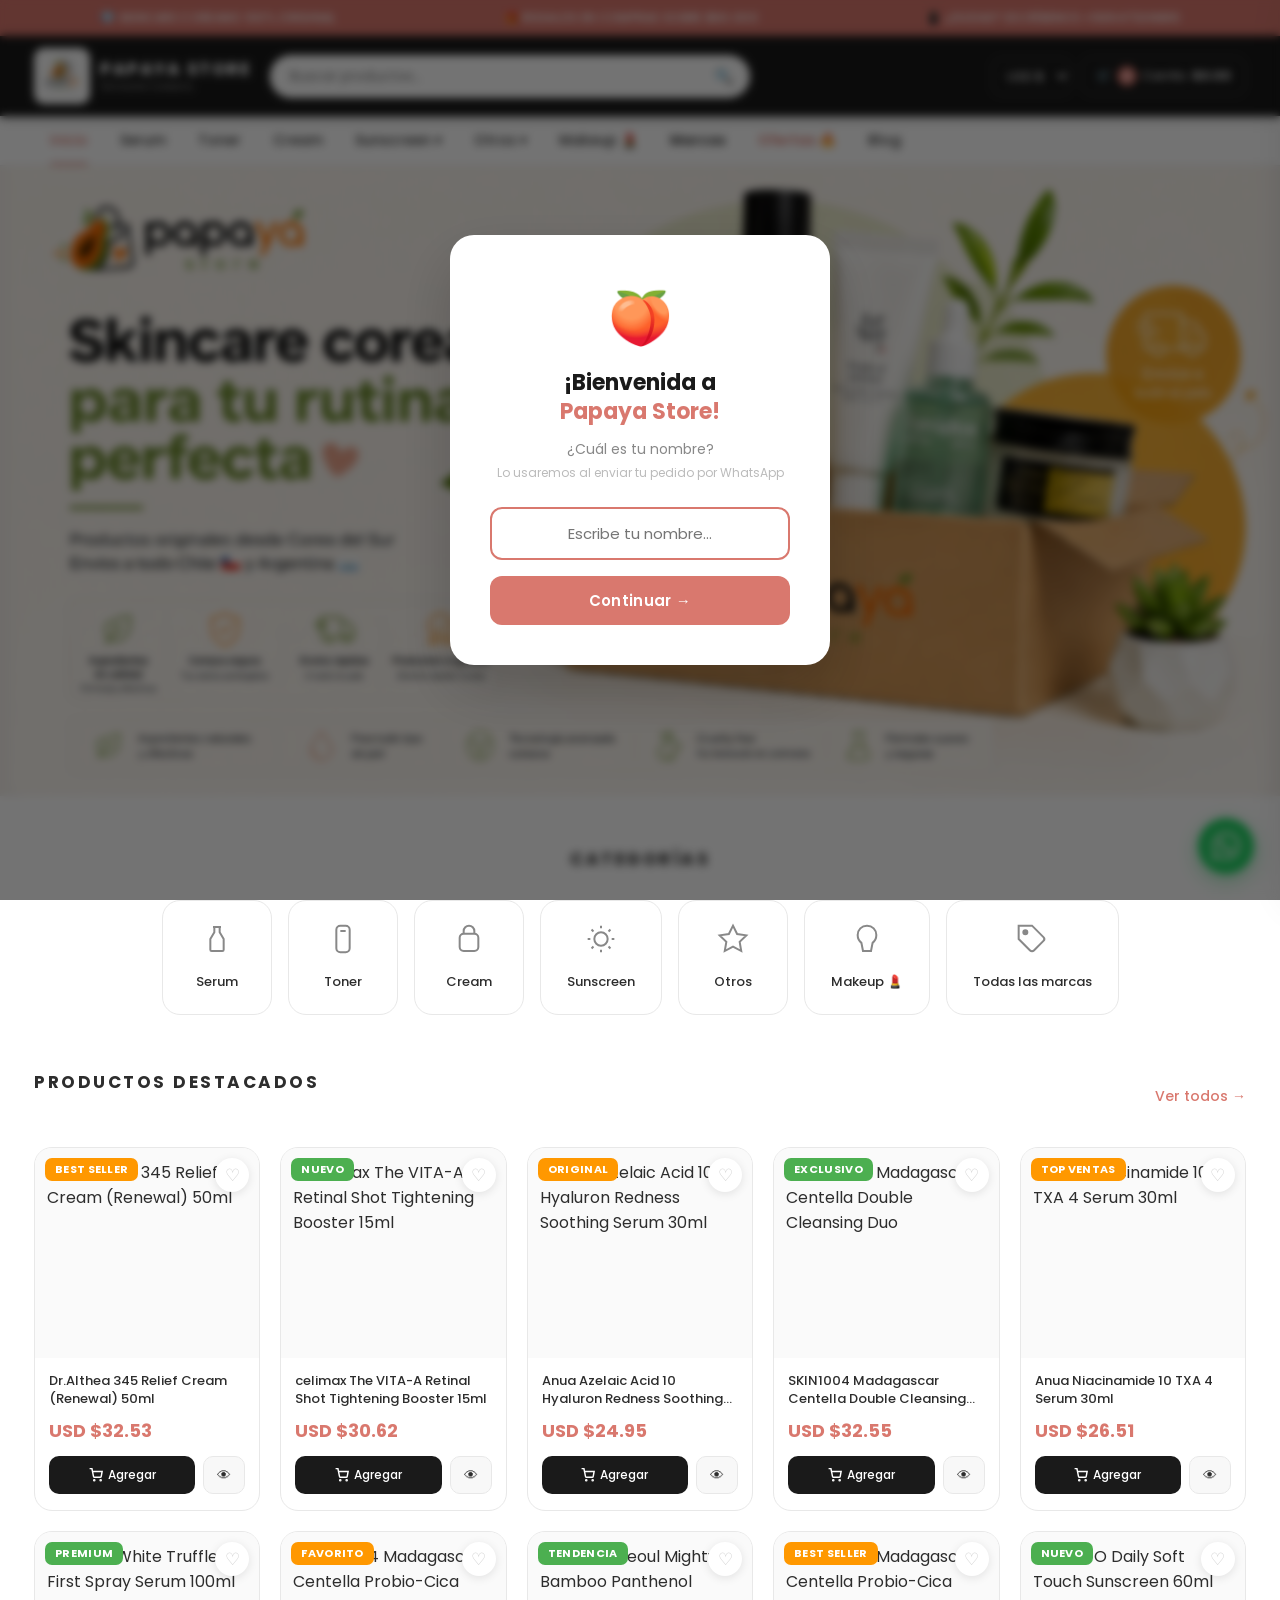
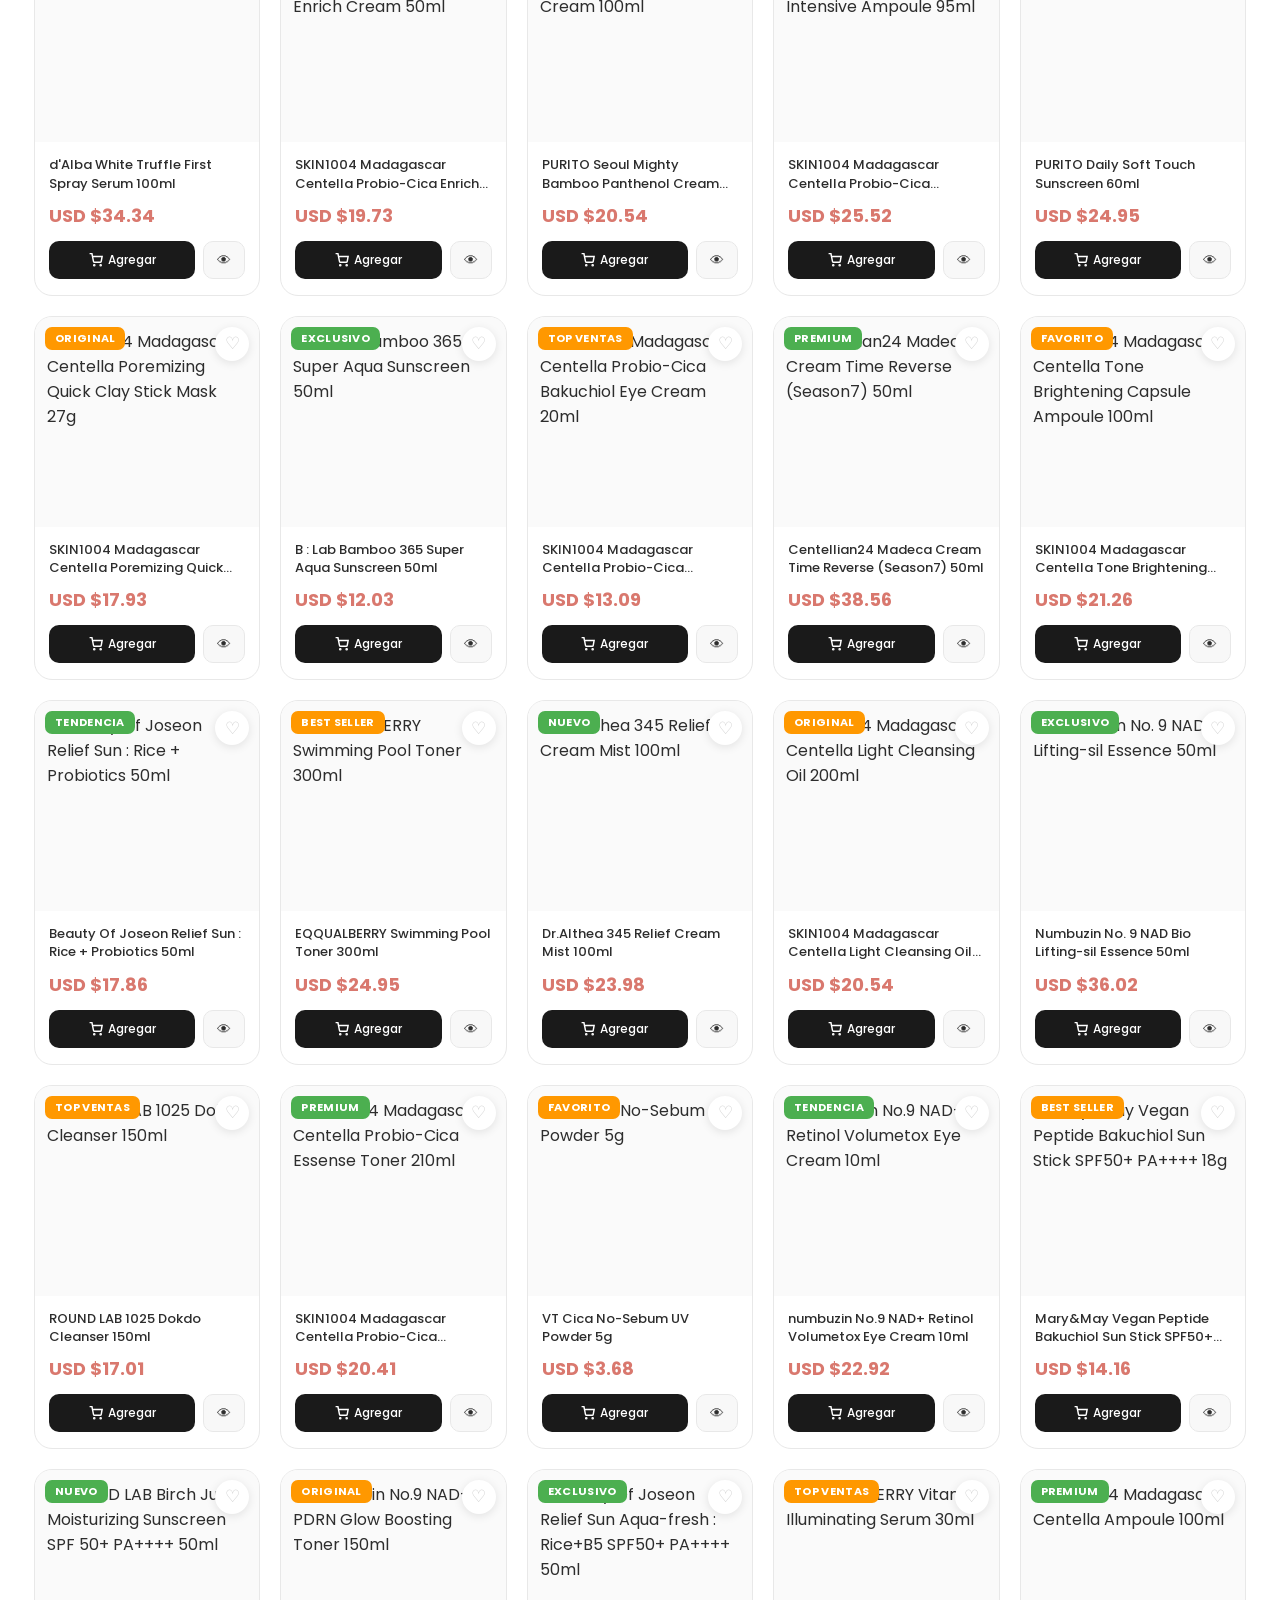
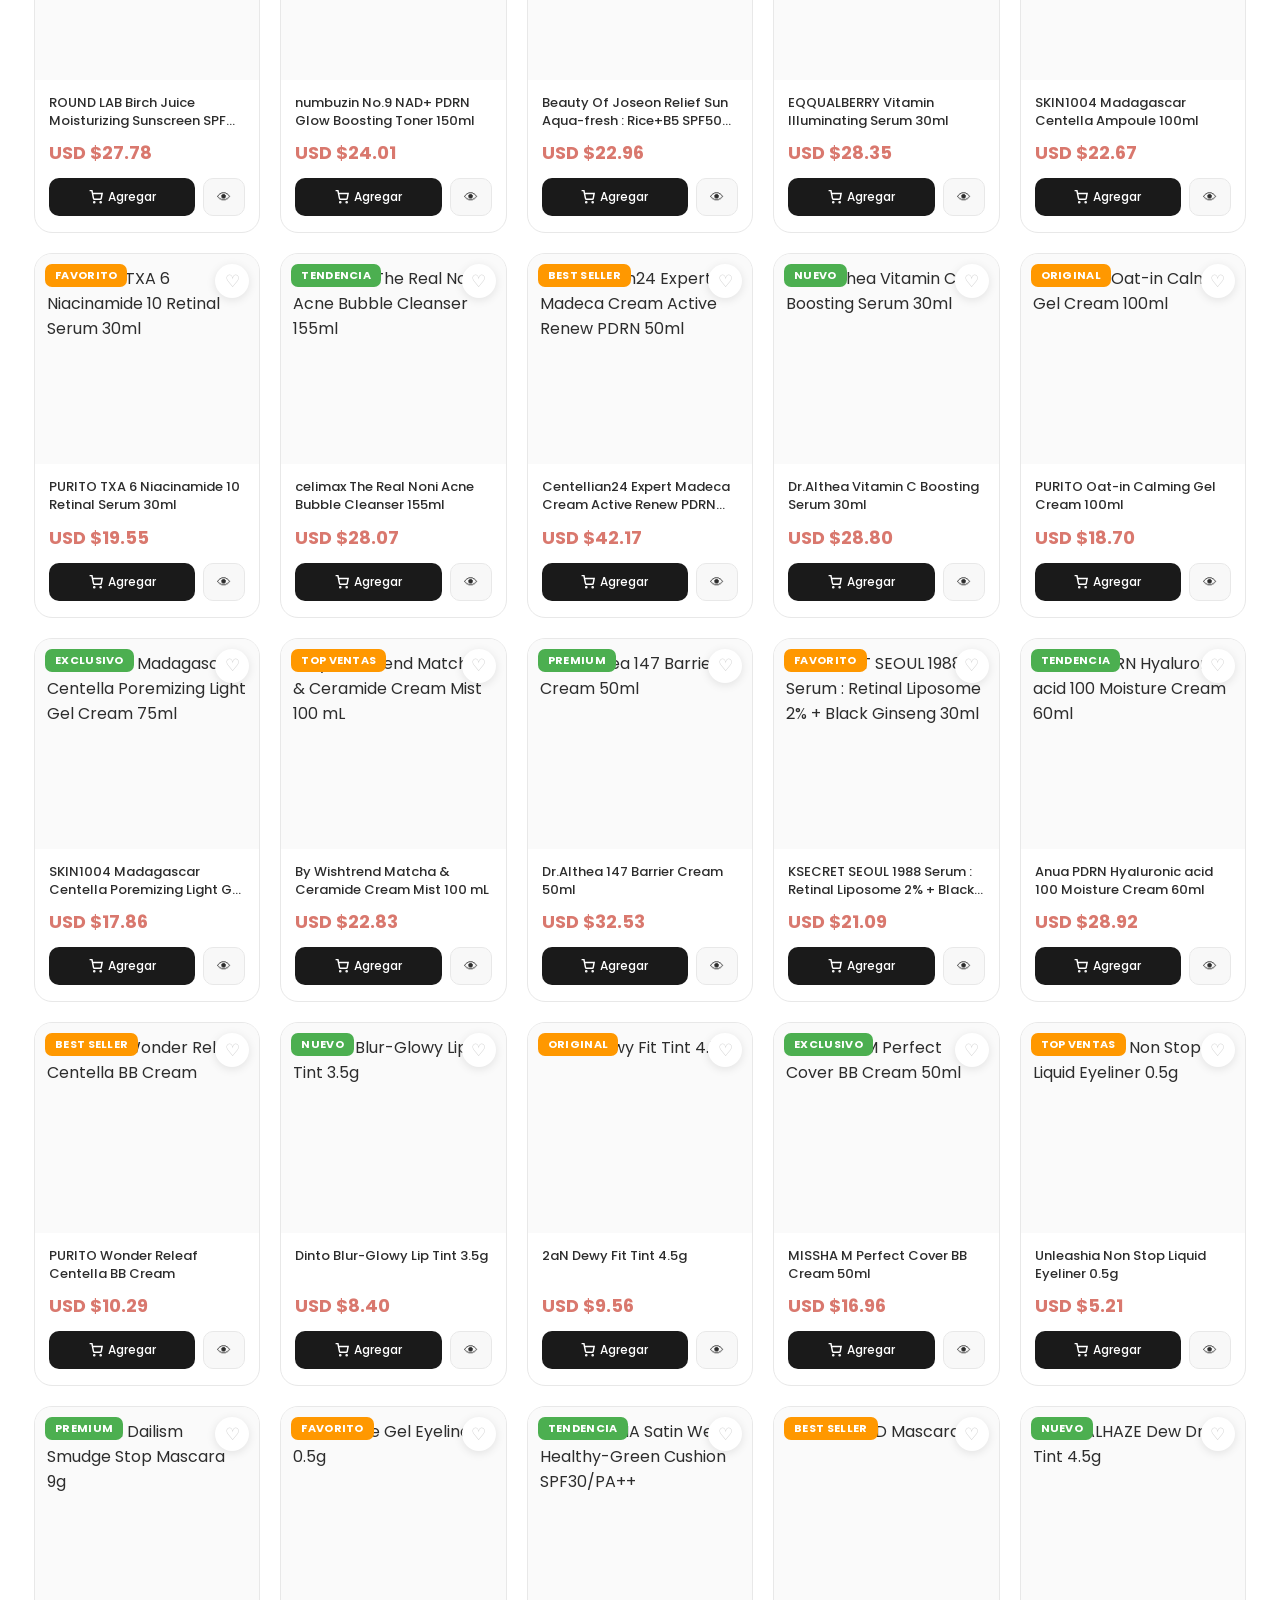
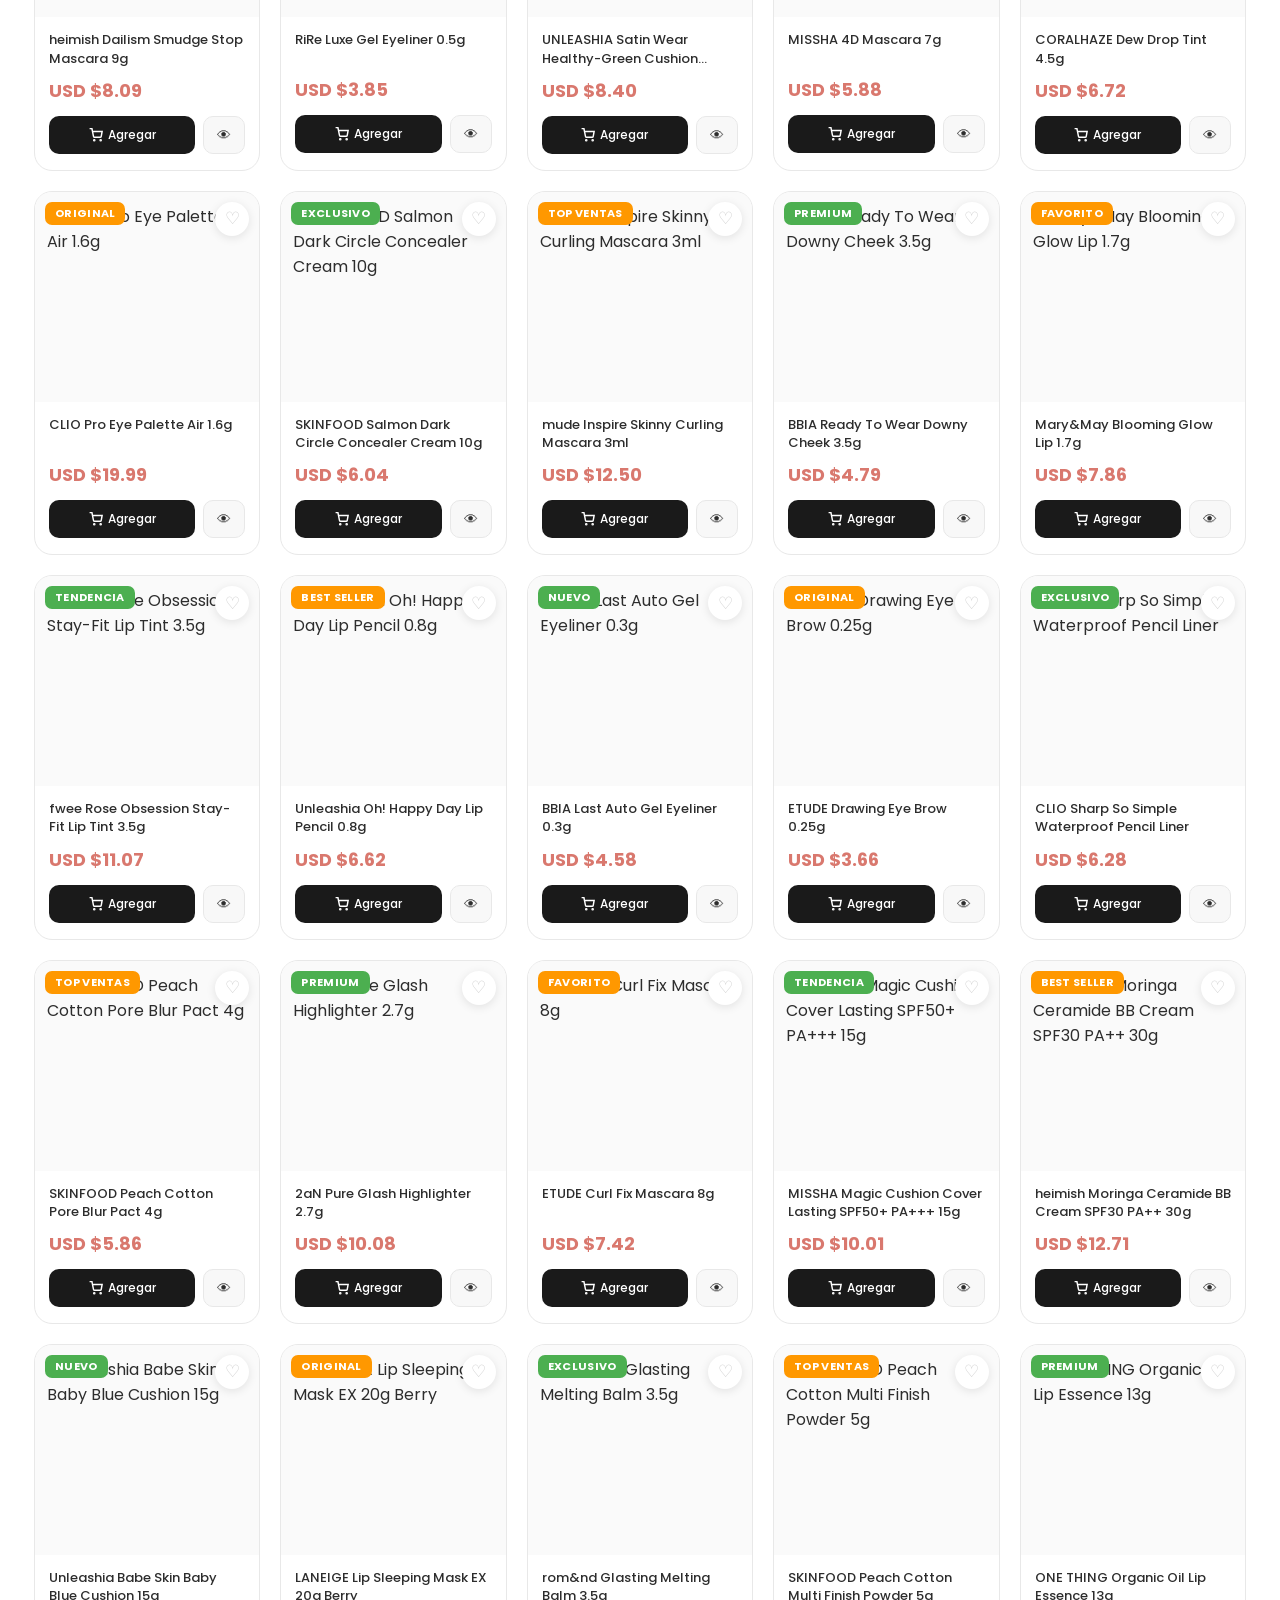
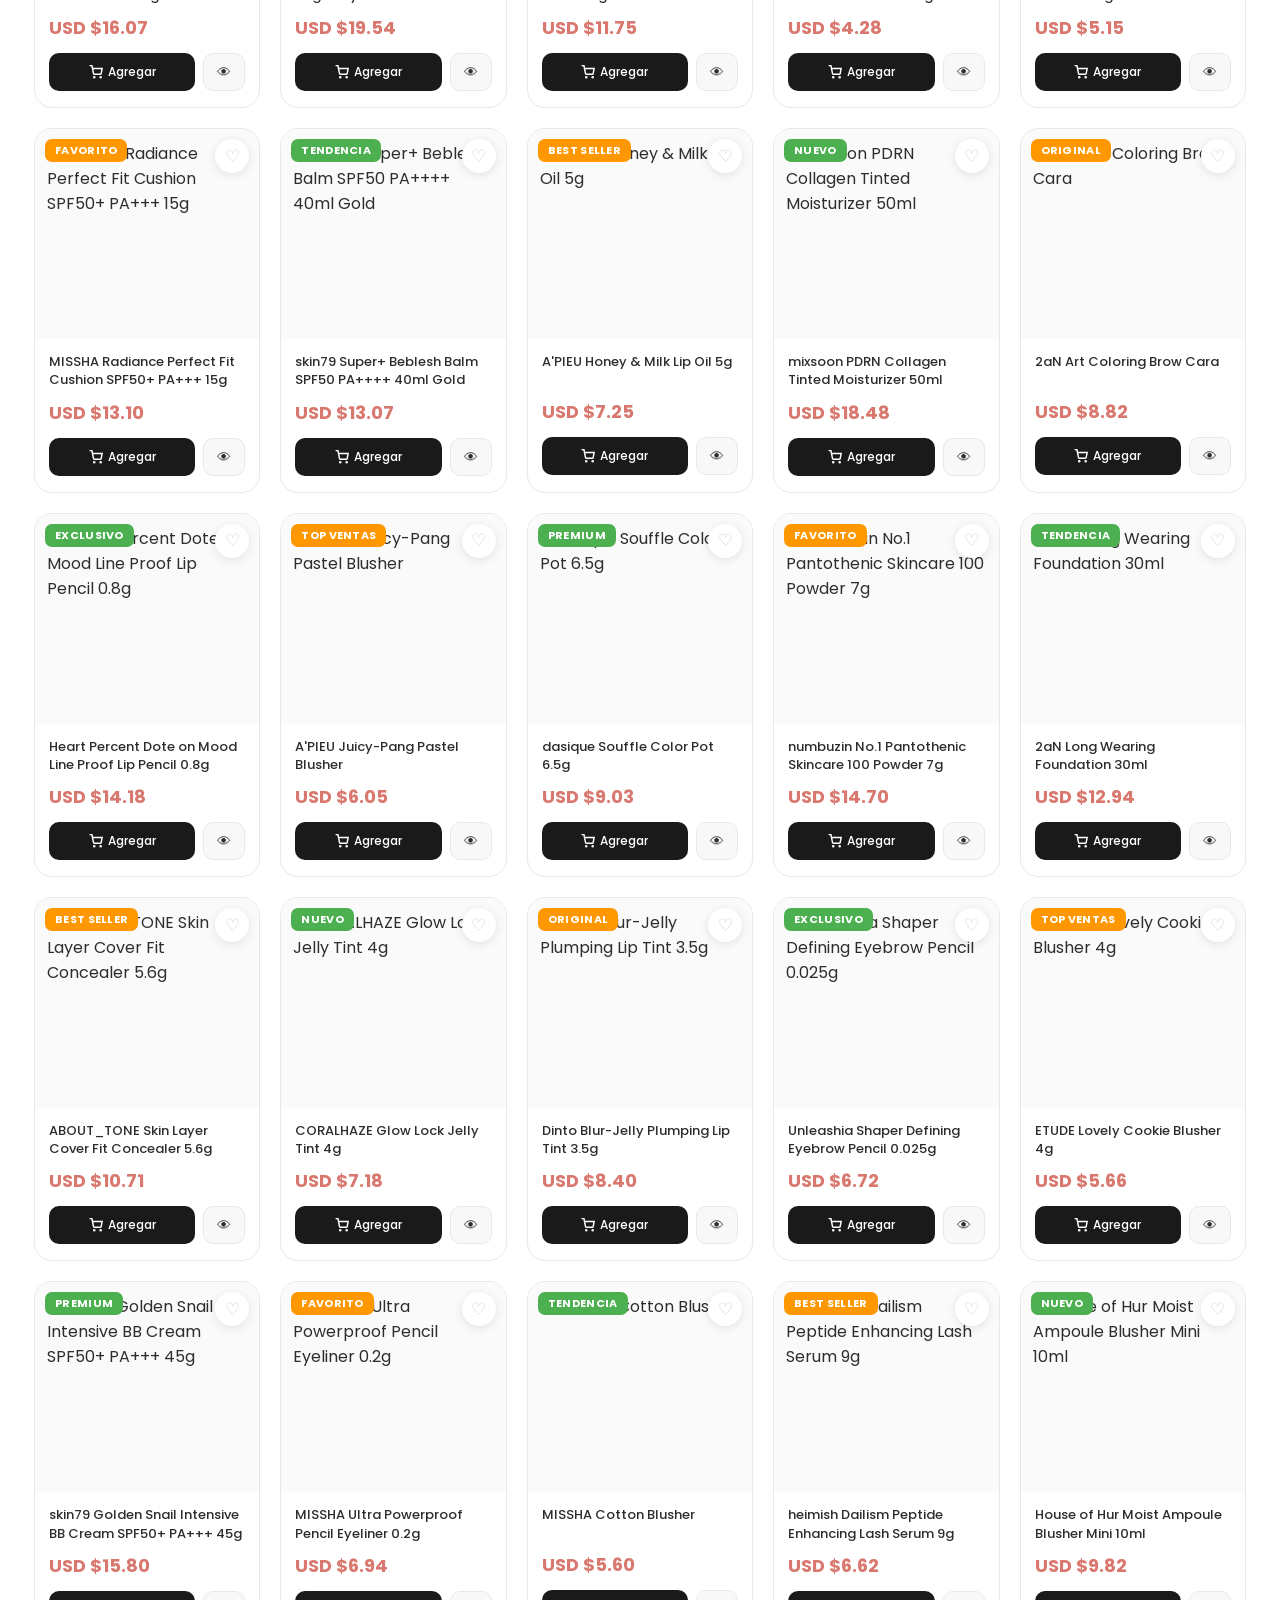
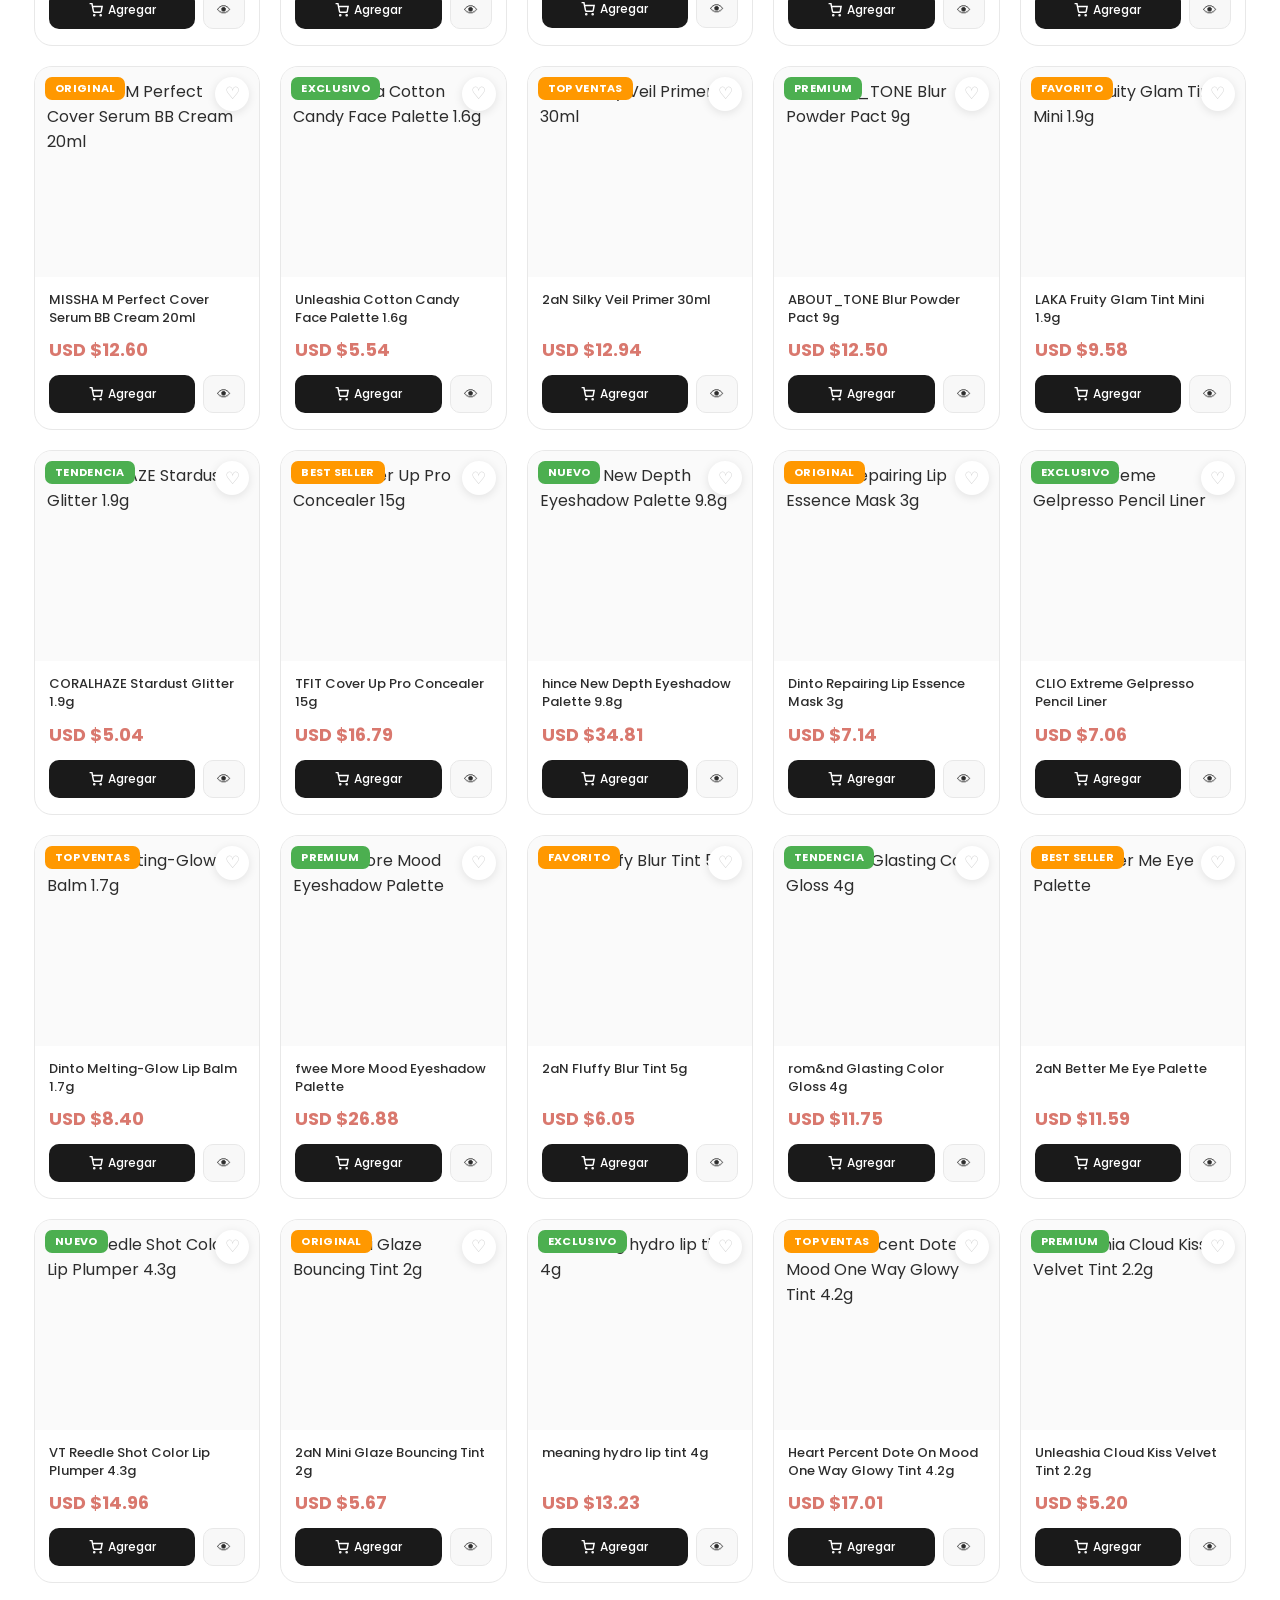
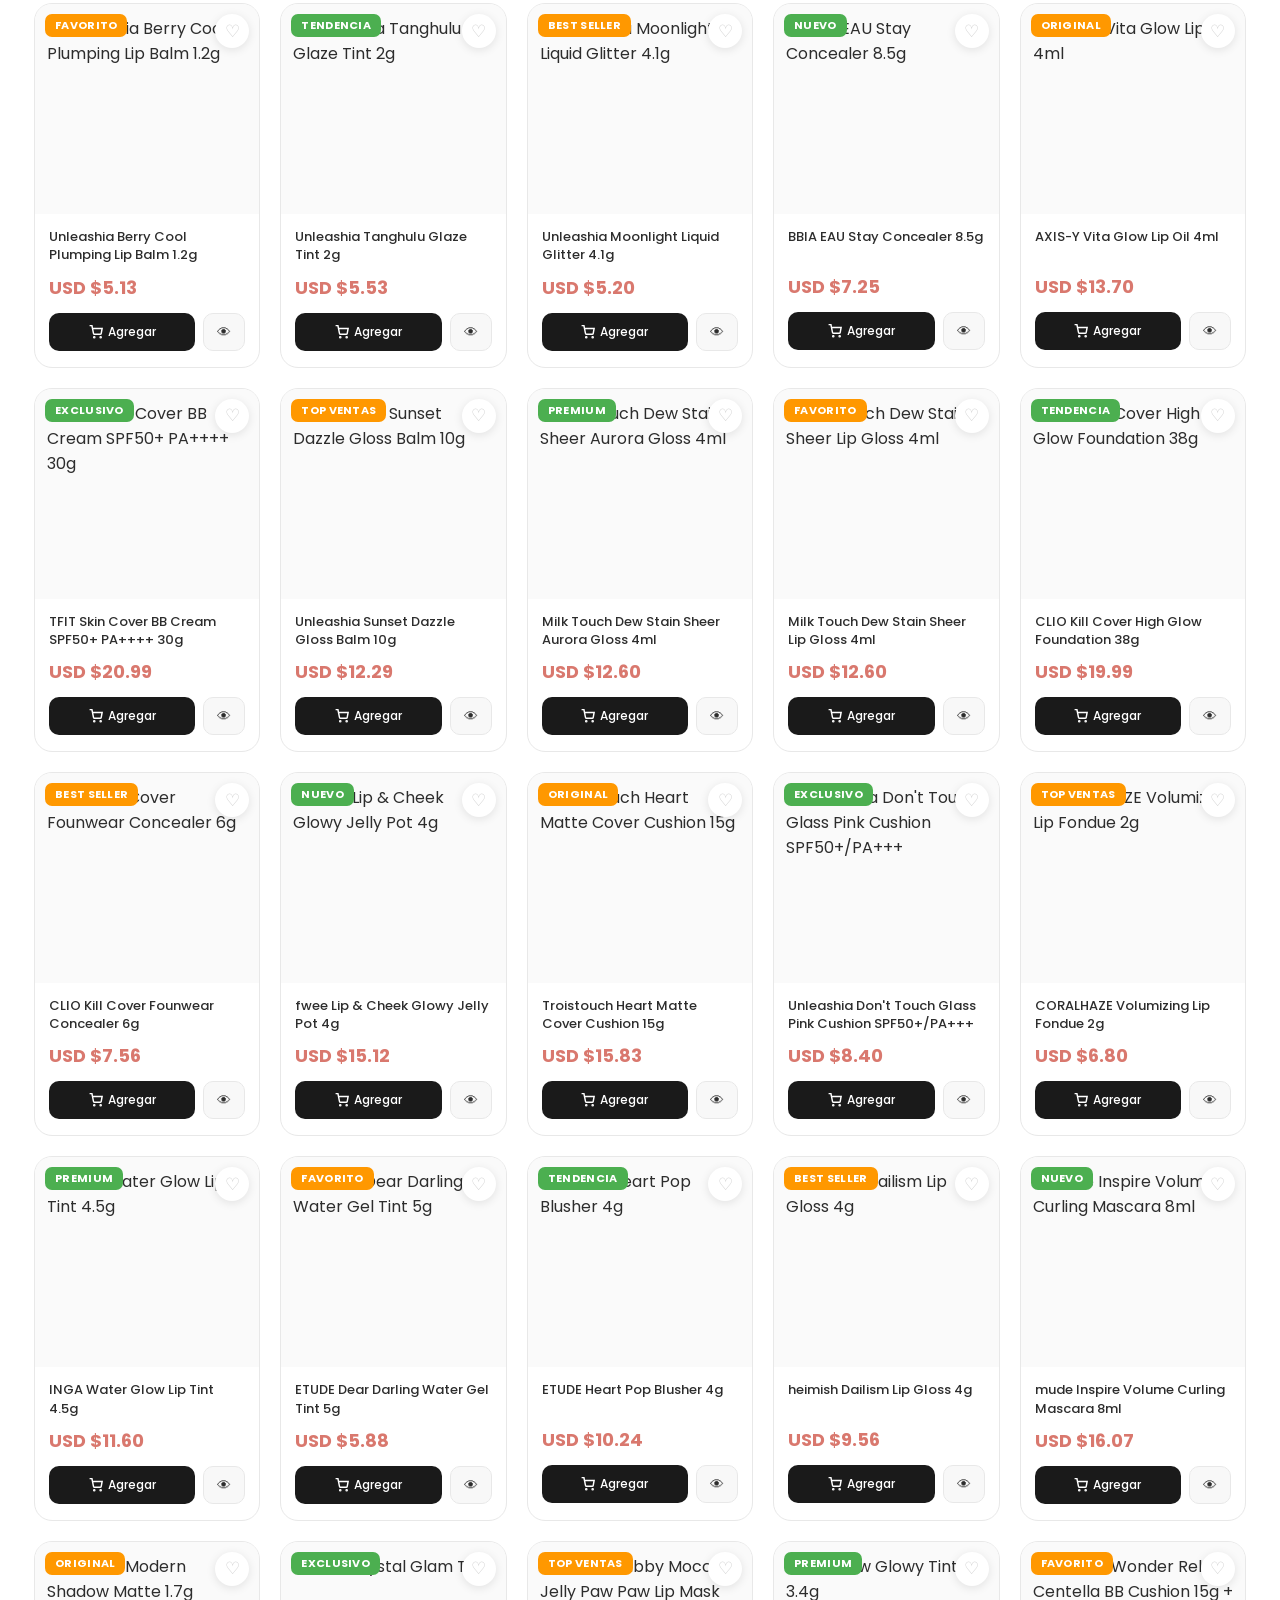
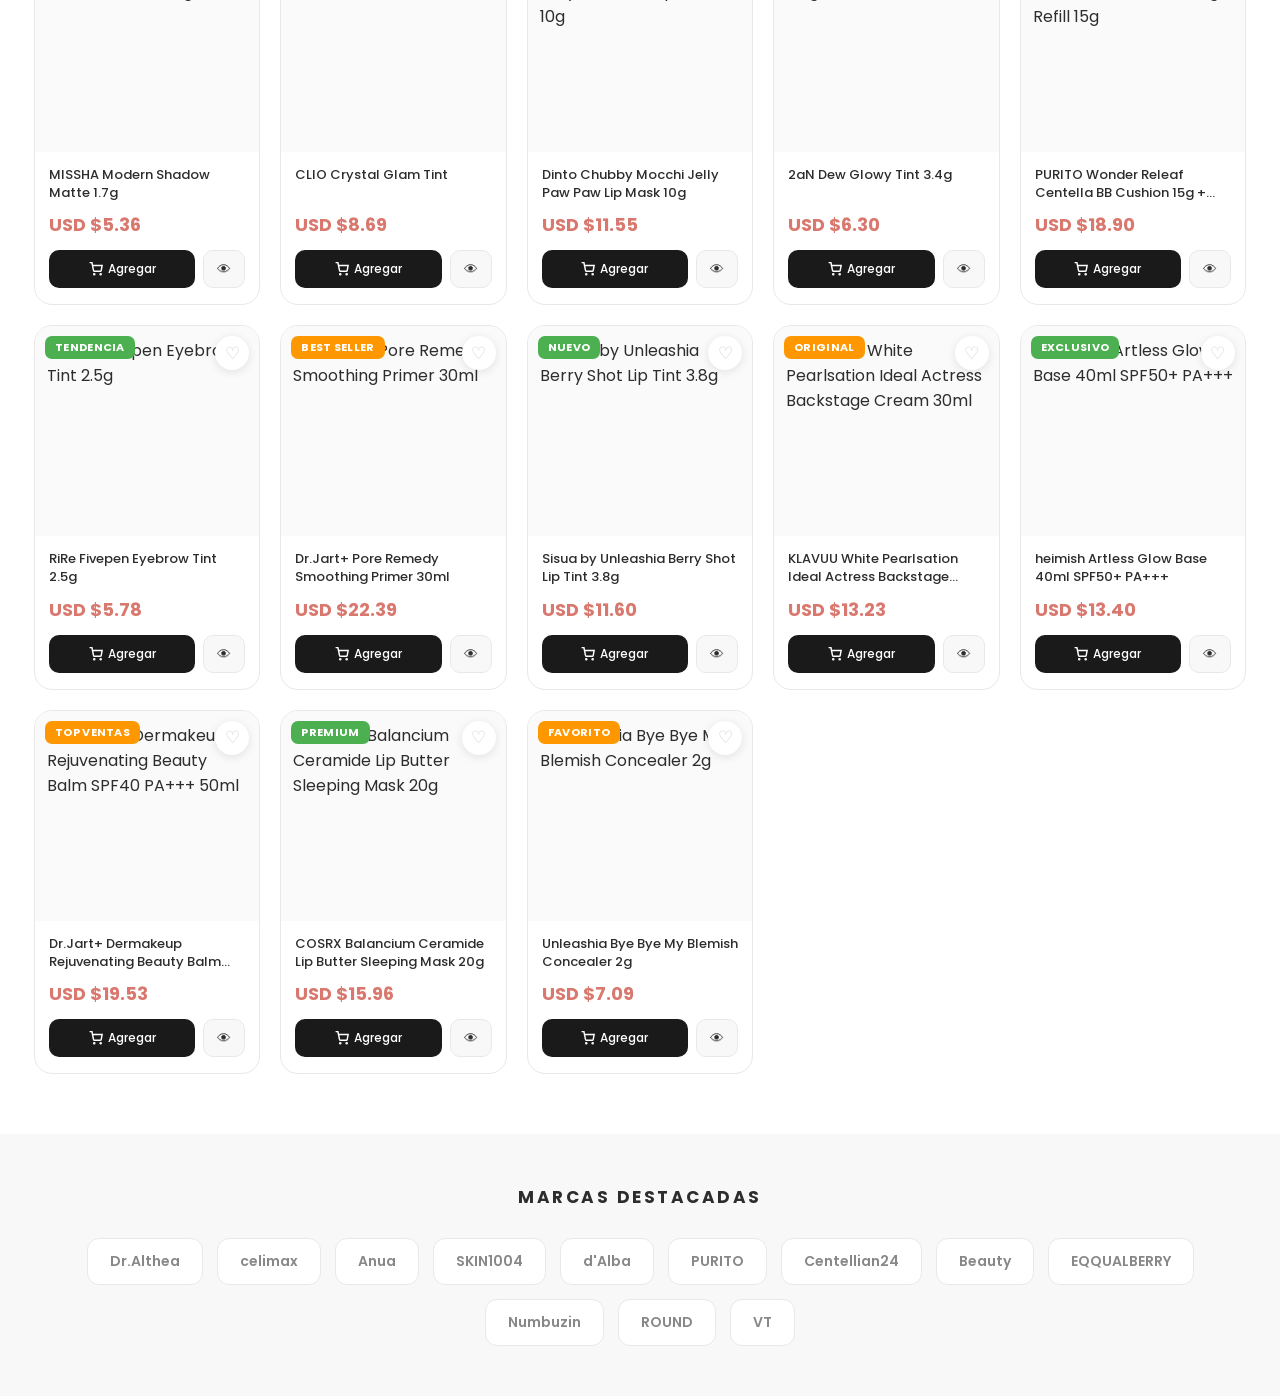
==== commit 4c35dd97: "Update index.html" ====
--- a/index.html
+++ b/index.html
@@ -196,6 +196,10 @@
   <svg viewBox="0 0 24 24" fill="white" width="28" height="28"><path d="M17.472 14.382c-.297-.149-1.758-.867-2.03-.967-.273-.099-.471-.148-.67.15-.197.297-.767.966-.94 1.164-.173.199-.347.223-.644.075-.297-.15-1.255-.463-2.39-1.475-.883-.788-1.48-1.761-1.653-2.059-.173-.297-.018-.458.13-.606.134-.133.298-.347.446-.52.149-.174.198-.298.298-.497.099-.198.05-.371-.025-.52-.075-.149-.669-1.612-.916-2.207-.242-.579-.487-.5-.669-.51-.173-.008-.371-.01-.57-.01-.198 0-.52.074-.792.372-.272.297-1.04 1.016-1.04 2.479 0 1.462 1.065 2.875 1.213 3.074.149.198 2.096 3.2 5.077 4.487.709.306 1.262.489 1.694.625.712.227 1.36.195 1.871.118.571-.085 1.758-.719 2.006-1.413.248-.694.248-1.289.173-1.413-.074-.124-.272-.198-.57-.347m-5.421 7.403h-.004a9.87 9.87 0 01-5.031-1.378l-.361-.214-3.741.982.998-3.648-.235-.374a9.86 9.86 0 01-1.51-5.26c.001-5.45 4.436-9.884 9.888-9.884 2.64 0 5.122 1.03 6.988 2.898a9.825 9.825 0 012.893 6.994c-.003 5.45-4.437 9.884-9.885 9.884m8.413-18.297A11.815 11.815 0 0012.05 0C5.495 0 .16 5.335.157 11.892c0 2.096.547 4.142 1.588 5.945L.057 24l6.305-1.654a11.882 11.882 0 005.683 1.448h.005c6.554 0 11.89-5.335 11.893-11.893a11.821 11.821 0 00-3.48-8.413z"/></svg>
 </a>
 
+<script src="https://cdn.jsdelivr.net/npm/@supabase/supabase-js@2"></script>
+
+<script src="js/supabase-config.js"></script>
+
 <script src="js/app.js"></script>
 </body>
 </html>
